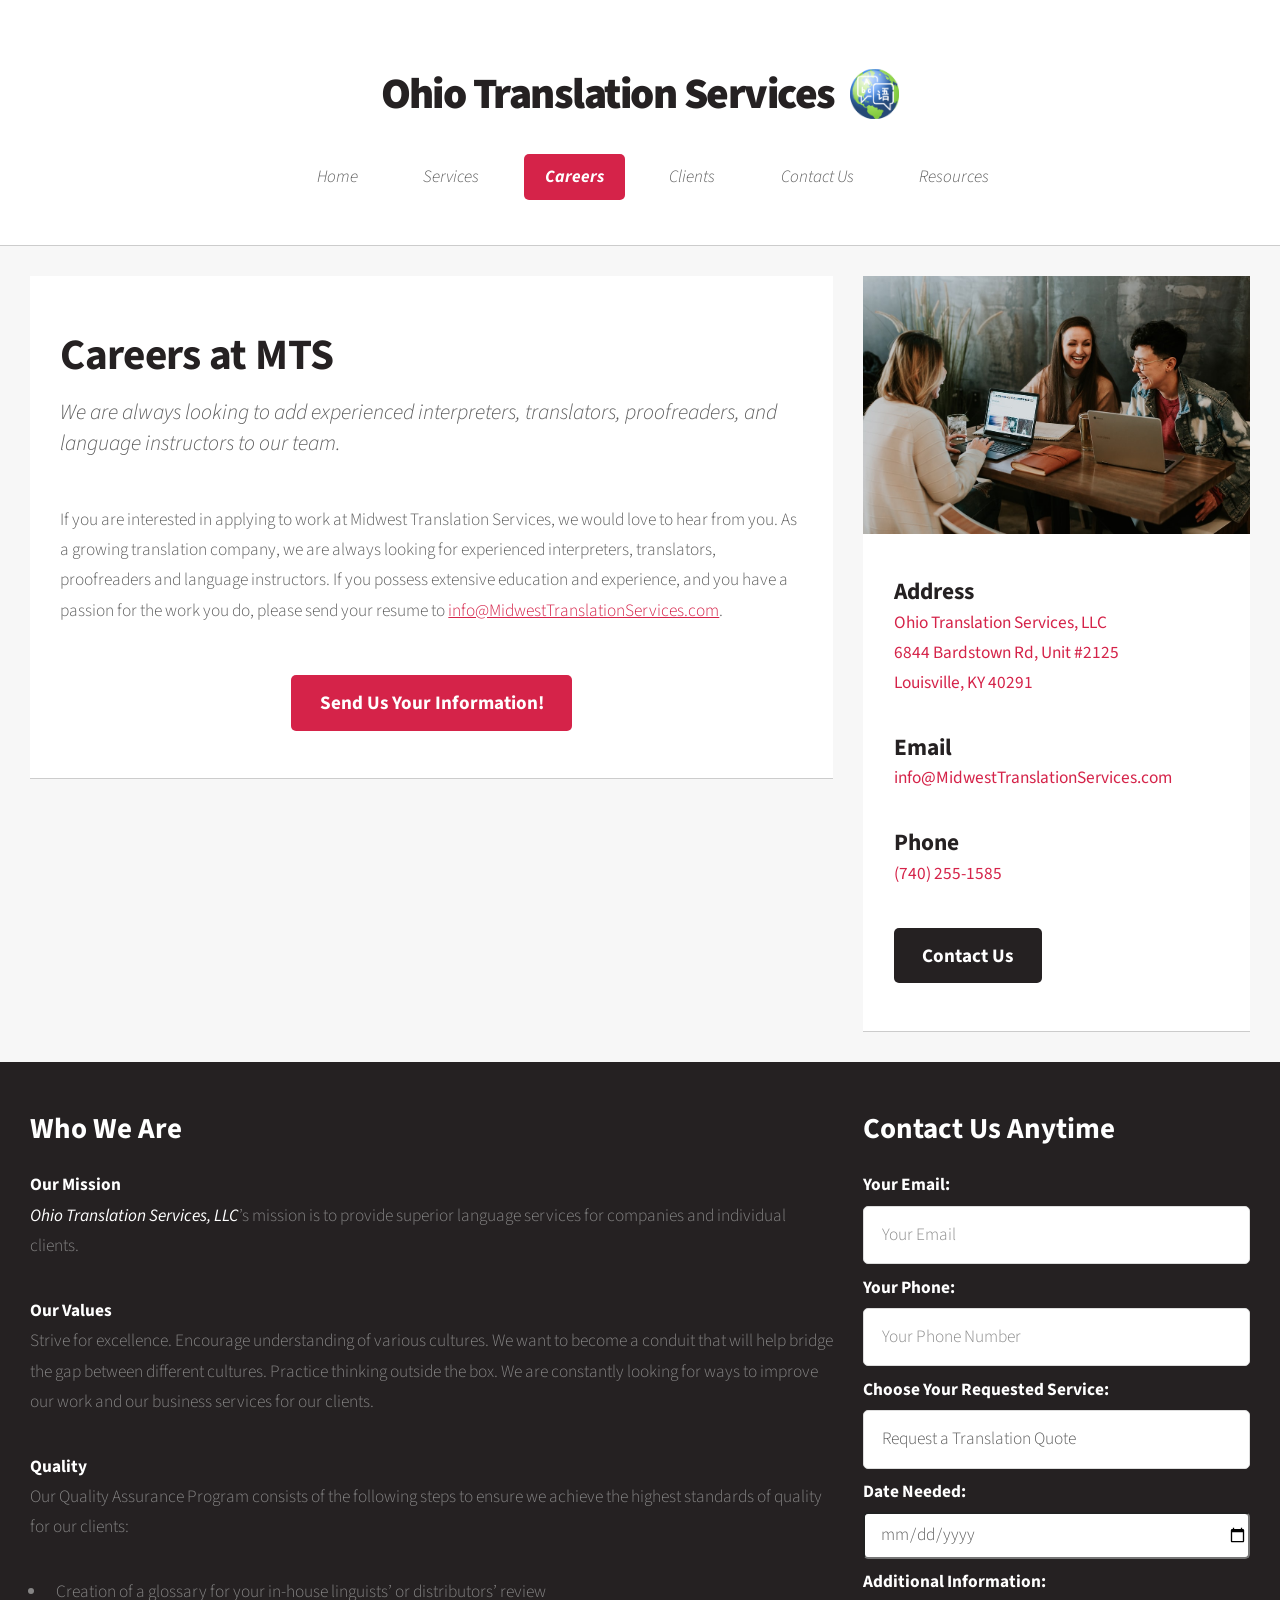
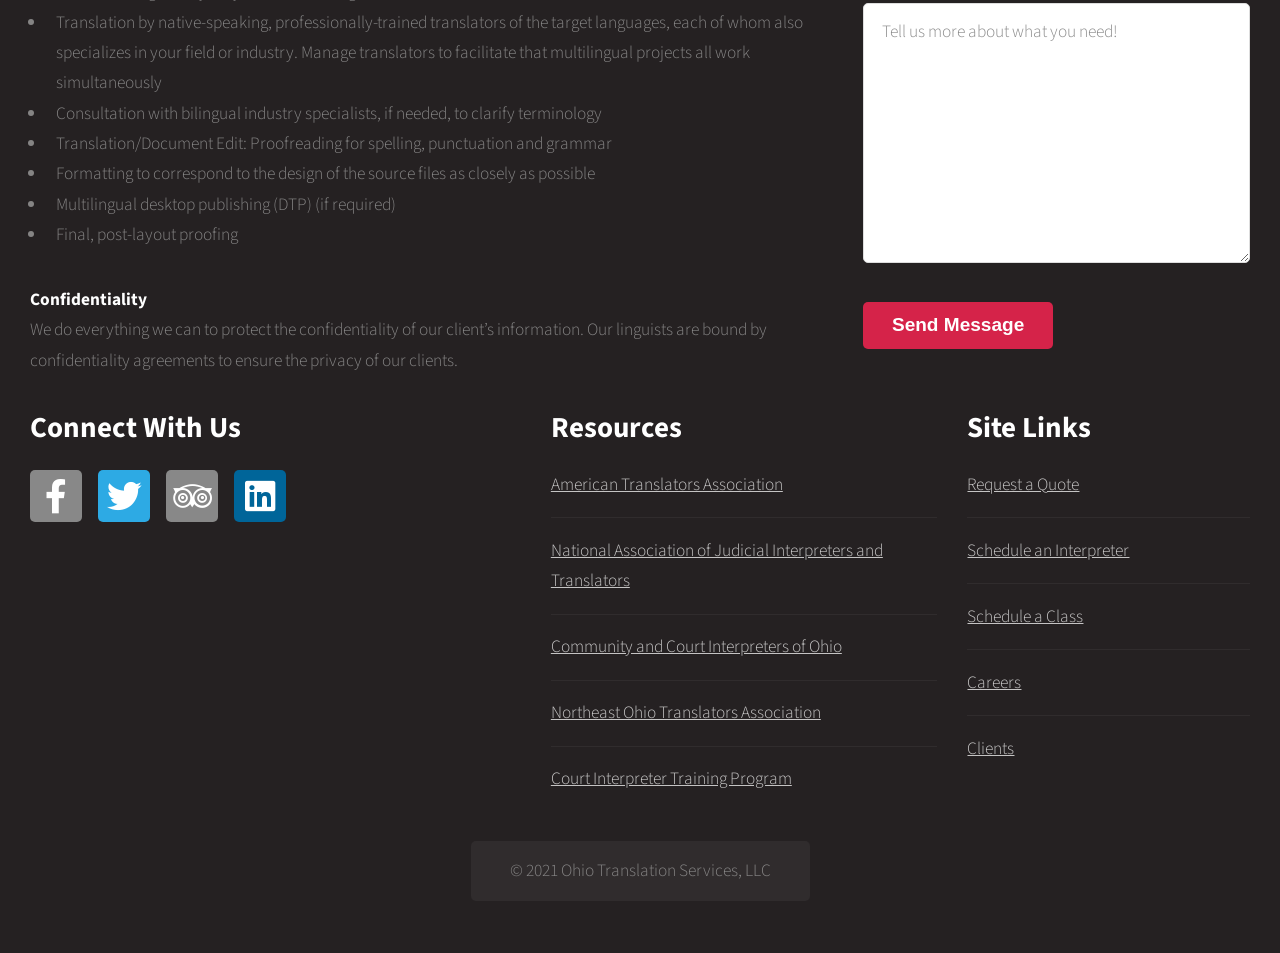
==== routes/careers.html @ 10b96a02 "replaced with MTS template" ====
<!DOCTYPE html>
<html>
  <head>
    <title>Ohio Translation Services</title>
    <meta charset="utf-8" />
    <meta
      name="viewport"
      content="width=device-width, initial-scale=1, user-scalable=no"
    />
    <meta name="title" content="Ohio Translation Services" />
    <meta
      name="description"
      content="The best interpreting and translation services in the Midwest. We provide interpreting services in many world languages. We are committed to ensuring accurate and professional services."
    />
    <meta
      name="keywords"
      content="Court certified interpreters Louisville KY, court certified interpreters Indianapolis, certified translation Louisville KY, notarized document translation KY, Ohio Translation Services, best translation near me, best interpreter near me, request translator ohio, request interpreter kentucky, request translator kentucky, request interpreter ohio, request translator illinois, request interpreter illinois, indiana order translation services, order interpreter indiana, best interpreter, best translation, best translation services in the midwest, midwest translation, kentucky translation, tennessee translation, ohio translation"
    />
    <meta name="robots" content="index, follow" />
    <meta http-equiv="Content-Type" content="text/html; charset=utf-8" />
    <meta name="language" content="English" />
    <link rel="stylesheet" href="../assets/css/main.css" />
    <link rel="icon" type="image/png" href="../images/favicon-32x32.png" />
    <link
      rel="shortcut icon"
      type="image/png"
      href="../images/GlobeLarge.png"
    />
  </head>
  <body class="homepage is-preload">
    <div id="page-wrapper">
      <!-- Header -->
      <section id="header">
        <!-- Logo -->
        <div
          id="desktopOnlyHeader"
          style="display: flex; justify-content: center; align-items: center"
        >
          <h1><a href="../index.html">Ohio Translation Services</a></h1>
          <img
            src="../images/LogoGlobe.svg"
            style="height: 50px; margin-left: 15px"
          />
        </div>
        <div
          id="mobileOnlyHeader"
          style="display: flex; justify-content: center; align-items: center"
        >
          <h2><a href="../index.html">Ohio Translation Services</a></h2>
          <img
            src="../images/LogoGlobe.svg"
            style="height: 30px; margin-left: 10px"
          />
        </div>

        <!-- Nav -->
        <nav id="nav">
          <ul>
            <li><a href="../index.html">Home</a></li>
            <li>
              <a href="./translation.html">Services</a>
              <ul>
                <li>
                  <a href="./translation.html">Translators</a>
                  <ul>
                    <li><a href="./translation.html">Request a quote</a></li>
                  </ul>
                </li>
                <li>
                  <a href="./interpreter.html">Interpreters</a>
                  <ul>
                    <li>
                      <a href="./interpreter.html">Schedule an interpreter</a>
                    </li>
                  </ul>
                </li>
                <li>
                  <a href="./classes.html">Training</a>
                  <ul>
                    <li><a href="./classes.html">Schedule a class</a></li>
                  </ul>
                </li>
              </ul>
            </li>
            <li class="current"><a href="./careers.html">Careers</a></li>
            <li><a href="./clients.html">Clients</a></li>
            <li><a href="./contact.html">Contact Us</a></li>
            <li><a href="./resources.html">Resources</a></li>
          </ul>
        </nav>
      </section>

      <!-- Main -->
      <section id="main">
        <div class="container">
          <div class="row">
            <div class="col-8 col-12-medium">
              <!-- Content -->
              <article class="box post">
                <header>
                  <h2>Careers at MTS</h2>
                  <p>
                    We are always looking to add experienced interpreters,
                    translators, proofreaders, and language instructors to our
                    team.
                  </p>
                </header>
                <p>
                  If you are interested in applying to work at Midwest
                  Translation Services, we would love to hear from you. As a
                  growing translation company, we are always looking for
                  experienced interpreters, translators, proofreaders and
                  language instructors. If you possess extensive education and
                  experience, and you have a passion for the work you do, please
                  send your resume to
                  <a
                    style="word-wrap: break-word"
                    href="mailto:info@midwesttranslationservices.com"
                    >info@MidwestTranslationServices.com</a
                  >.
                </p>
                <div
                  id="orderButton"
                  style="
                    display: flex;
                    flex-direction: row;
                    justify-content: center;
                    align-items: center;
                  "
                >
                  <a
                    href="mailto:info@midwesttranslationservices.com"
                    class="button"
                    ><span>Send Us Your Information!</span></a
                  >
                </div>
              </article>
            </div>
            <div class="col-4 col-12-medium">
              <!-- Sidebar -->
              <section class="box" id="sideImageContact">
                <div class="image featured">
                  <img
                    src="../images/happyWork.png"
                    alt="Guaranteed Satisfaction"
                  />
                </div>
                <h3>Address</h3>
                <p id="darkerContactSidebar">
                  <strong>
                    <a href="https://goo.gl/maps/FKQurYZvGGLgiFtUA">
                      Ohio Translation Services, LLC<br />
                      6844 Bardstown Rd, Unit #2125<br />
                      Louisville, KY 40291</a
                    ></strong
                  >
                </p>
                <h3>Email</h3>
                <p id="darkerContactSidebar" style="word-wrap: break-word">
                  <strong>
                    <a href="mailto:info@midwesttranslationservices.com"
                      >info@MidwestTranslationServices.com</a
                    ></strong
                  >
                </p>
                <h3>Phone</h3>
                <p id="darkerContactSidebar">
                  <strong><a href="tel:7402551585">(740) 255-1585</a></strong>
                </p>
                <footer>
                  <a href="./contact.html" class="button alt">Contact Us</a>
                </footer>
              </section>
            </div>
          </div>
        </div>
      </section>

      <!-- Footer -->
      <section id="footer">
        <div class="container">
          <div class="row">
            <div class="col-8 col-12-medium">
              <section>
                <header>
                  <h2 style="font-size: 29px">Who We Are</h2>
                </header>
                <h4>Our Mission</h4>
                <p>
                  <strong><em>Ohio Translation Services, LLC</em></strong
                  >’s mission is to provide superior language services for
                  companies and individual clients.
                </p>

                <h4>Our Values</h4>
                <p>
                  Strive for excellence. Encourage understanding of various
                  cultures. We want to become a conduit that will help bridge
                  the gap between different cultures. Practice thinking outside
                  the box. We are constantly looking for ways to improve our
                  work and our business services for our clients.
                </p>
                <h4>Quality</h4>

                <p>
                  Our Quality Assurance Program consists of the following steps
                  to ensure we achieve the highest standards of quality for our
                  clients:
                </p>

                <ul>
                  <li>
                    Creation of a glossary for your in-house linguists’ or
                    distributors’ review
                  </li>
                  <li>
                    Translation by native-speaking, professionally-trained
                    translators of the target languages, each of whom also
                    specializes in your field or industry. Manage translators to
                    facilitate that multilingual projects all work
                    simultaneously
                  </li>
                  <li>
                    Consultation with bilingual industry specialists, if needed,
                    to clarify terminology
                  </li>
                  <li>
                    Translation/Document Edit: Proofreading for spelling,
                    punctuation and grammar
                  </li>
                  <li>
                    Formatting to correspond to the design of the source files
                    as closely as possible
                  </li>
                  <li>Multilingual desktop publishing (DTP) (if required)</li>
                  <li>Final, post-layout proofing</li>
                </ul>
                <h4>Confidentiality</h4>
                <p>
                  We do everything we can to protect the confidentiality of our
                  client’s information. Our linguists are bound by
                  confidentiality agreements to ensure the privacy of our
                  clients.
                </p>
              </section>
            </div>
            <div class="col-4 col-12-medium">
              <section>
                <header>
                  <h2 style="font-size: 29px">Contact Us Anytime</h2>
                </header>
                <form action="https://formspree.io/f/xleanznl" method="POST">
                  <label>
                    <h4>Your Email:</h4>
                    <input
                      style="margin-top: 5px"
                      type="email"
                      name="_replyto"
                      placeholder="Your Email"
                      required
                    />
                  </label>
                  <label>
                    <h4>Your Phone:</h4>
                    <input
                      style="margin-top: 5px"
                      type="text"
                      name="_contactPhone"
                      placeholder="Your Phone Number"
                      required
                    />
                  </label>
                  <label>
                    <h4>Choose Your Requested Service:</h4>
                    <select
                      style="margin-top: 5px"
                      id="vehicle"
                      name="_serviceRequested"
                      required
                    >
                      <option value="Translation" name="_RequestTranslation">
                        Request a Translation Quote
                      </option>
                      <option value="Interpreter" name="_ScheduleInterpreter">
                        Schedule an Interpreter
                      </option>
                      <option value="Class" name="_ScheduleClass">
                        Schedule a Class
                      </option>
                      <option value="Other" name="_OtherUnknownServiceNeeded">
                        Other
                      </option>
                    </select>
                  </label>
                  <label>
                    <h4>Date Needed:</h4>
                    <input
                      style="
                        border-radius: 5px;
                        width: 100%;
                        padding: 5px 0px 5px 15px;
                        margin-top: 5px;
                        min-height: 2.5rem;
                      "
                      name="_DateNeeded"
                      type="date"
                    />
                  </label>
                  <label>
                    <h4>Additional Information:</h4>
                    <textarea
                      style="margin-top: 5px"
                      name="_UserMessage"
                      placeholder="Tell us more about what you need!"
                      required
                    ></textarea>
                  </label>
                  <footer>
                    <ul class="actions">
                      <li>
                        <button type="submit" class="button">
                          Send Message
                        </button>
                      </li>
                    </ul>
                  </footer>
                </form>
              </section>
            </div>
            <div class="col-5 col-12-medium">
              <section>
                <header>
                  <h2 style="font-size: 29px">Connect With Us</h2>
                </header>
                <ul class="social">
                  <li>
                    <a
                      class="icon brands fa-facebook-f"
                      href="https://facebook.com/OhioTranslationServices"
                      ><span class="label">Facebook</span></a
                    >
                  </li>
                  <li>
                    <a
                      class="icon brands fa-twitter"
                      href="https://twitter.com/OhioTranslators"
                      ><span class="label">Twitter</span></a
                    >
                  </li>
                  <li>
                    <a
                      class="icon brands fa-tripadvisor"
                      href="https://goo.gl/maps/FKQurYZvGGLgiFtUA"
                      ><span class="label">Google Maps</span></a
                    >
                  </li>
                  <li>
                    <a
                      class="icon brands fa-linkedin"
                      href="https://www.linkedin.com/company/midwest-translation-services/"
                      ><span class="label">Linked In</span></a
                    >
                  </li>
                </ul>
              </section>
            </div>
            <div class="col-4 col-6-medium col-12-small">
              <section>
                <header>
                  <h2 style="font-size: 29px">Resources</h2>
                </header>
                <ul class="divided">
                  <li>
                    <a href="https://www.atanet.org/"
                      >American Translators Association</a
                    >
                  </li>
                  <li>
                    <a href="https://www.najit.org/"
                      >National Association of Judicial Interpreters and
                      Translators</a
                    >
                  </li>
                  <li>
                    <a href="https://www.ccio.org/"
                      >Community and Court Interpreters of Ohio</a
                    >
                  </li>
                  <li>
                    <a href="https://www.notatranslators.org/"
                      >Northeast Ohio Translators Association</a
                    >
                  </li>
                  <li>
                    <a
                      href="https://www.supremecourt.ohio.gov/JCS/interpreterSvcs/"
                      >Court Interpreter Training Program</a
                    >
                  </li>
                </ul>
              </section>
            </div>
            <div class="col-3 col-6-medium col-12-small">
              <section>
                <header>
                  <h2 style="font-size: 29px">Site Links</h2>
                </header>
                <ul class="divided">
                  <li>
                    <a href="./translation.html">Request a Quote</a>
                  </li>
                  <li>
                    <a href="./interpreter.html">Schedule an Interpreter</a>
                  </li>
                  <li>
                    <a href="./classes.html">Schedule a Class</a>
                  </li>
                  <li>
                    <a href="./careers.html">Careers</a>
                  </li>
                  <li>
                    <a href="./clients.html">Clients</a>
                  </li>
                </ul>
              </section>
            </div>

            <div class="col-12">
              <!-- Copyright -->
              <div id="copyright">
                <ul class="links">
                  <li>&copy; 2021 Ohio Translation Services, LLC</li>
                </ul>
              </div>
            </div>
          </div>
        </div>
      </section>
    </div>

    <!-- Scripts -->
    <script src="../assets/js/jquery.min.js"></script>
    <script src="../assets/js/jquery.dropotron.min.js"></script>
    <script src="../assets/js/browser.min.js"></script>
    <script src="../assets/js/breakpoints.min.js"></script>
    <script src="../assets/js/util.js"></script>
    <script src="../assets/js/main.js"></script>
  </body>
</html>
---- assets/css/main.css ----
@import url("fontawesome-all.min.css");
@import url("https://fonts.googleapis.com/css?family=Source+Sans+Pro:300,400,700,900,300italic");

html,
body,
div,
span,
applet,
object,
iframe,
h1,
h2,
h3,
h4,
h5,
h6,
p,
blockquote,
pre,
a,
abbr,
acronym,
address,
big,
cite,
code,
del,
dfn,
em,
img,
ins,
kbd,
q,
s,
samp,
small,
strike,
strong,
sub,
sup,
tt,
var,
b,
u,
i,
center,
dl,
dt,
dd,
ol,
ul,
li,
fieldset,
form,
label,
legend,
table,
caption,
tbody,
tfoot,
thead,
tr,
th,
td,
article,
aside,
canvas,
details,
embed,
figure,
figcaption,
footer,
header,
hgroup,
menu,
nav,
output,
ruby,
section,
summary,
time,
mark,
audio,
video {
  margin: 0;
  padding: 0;
  border: 0;
  font-size: 100%;
  font: inherit;
  vertical-align: baseline;
}

article,
aside,
details,
figcaption,
figure,
footer,
header,
hgroup,
menu,
nav,
section {
  display: block;
}

body {
  line-height: 1;
}

ol,
ul {
  list-style: none;
}

blockquote,
q {
  quotes: none;
}

blockquote:before,
blockquote:after,
q:before,
q:after {
  content: "";
  content: none;
}

table {
  border-collapse: collapse;
  border-spacing: 0;
}

body {
  -webkit-text-size-adjust: none;
}

mark {
  background-color: transparent;
  color: inherit;
}

input::-moz-focus-inner {
  border: 0;
  padding: 0;
}

input,
select,
textarea {
  -moz-appearance: none;
  -webkit-appearance: none;
  -ms-appearance: none;
  appearance: none;
}

/* Basic */

html {
  box-sizing: border-box;
}

*,
*:before,
*:after {
  box-sizing: inherit;
}

body {
  background: #252122;
  background-image: url("images/bg02.png");
}

body.is-preload *,
body.is-preload *:before,
body.is-preload *:after {
  -moz-animation: none !important;
  -webkit-animation: none !important;
  -ms-animation: none !important;
  animation: none !important;
  -moz-transition: none !important;
  -webkit-transition: none !important;
  -ms-transition: none !important;
  transition: none !important;
}

body,
input,
textarea,
select {
  font-family: "Source Sans Pro";
  font-weight: 300;
  color: #5d5d5d;
  font-size: 14pt;
  line-height: 1.75em;
}

strong,
b {
  color: #252122;
  font-weight: 400;
}

i,
em {
  font-style: italic;
}

sub {
  position: relative;
  top: 0.5em;
  font-size: 0.8em;
}

sup {
  position: relative;
  top: -0.5em;
  font-size: 0.8em;
}

blockquote {
  border-left: solid 0.75em #dddddd;
  padding: 1em 0 1em 1.5em;
  font-style: italic;
}

h1,
h2,
h3,
h4,
h5,
h6 {
  color: #252122;
  font-weight: 700;
}

h1 a,
h2 a,
h3 a,
h4 a,
h5 a,
h6 a {
  color: inherit;
  text-decoration: none;
}

h2 {
  font-size: 1.5em;
}

h3 {
  font-size: 1.35em;
}

a {
  color: #d52349;
  text-decoration: underline;
}

a:hover {
  text-decoration: none;
}

br.clear {
  clear: both;
}

hr {
  border: 0;
  border-top: solid 1px #dddddd;
  height: 1px;
  margin: 2em 0 2em 0;
}

p,
ul,
ol,
dl,
table {
  margin-bottom: 2em;
}

/* Container */

.container {
  margin: 0 auto;
  max-width: 100%;
  width: 70em;
}

@media screen and (max-width: 1680px) {
  .container {
    width: 70em;
  }
}

@media screen and (max-width: 1280px) {
  .container {
    width: calc(100% - 60px);
  }
}

@media screen and (max-width: 980px) {
  .container {
    width: calc(100% - 80px);
  }
}

@media screen and (max-width: 736px) {
  .container {
    width: calc(100% - 40px);
  }
}

/* Row */

.row {
  display: flex;
  flex-wrap: wrap;
  box-sizing: border-box;
  align-items: stretch;
}

.row > * {
  box-sizing: border-box;
}

.row.gtr-uniform > * > :last-child {
  margin-bottom: 0;
}

.row.aln-left {
  justify-content: flex-start;
}

.row.aln-center {
  justify-content: center;
}

.row.aln-right {
  justify-content: flex-end;
}

.row.aln-top {
  align-items: flex-start;
}

.row.aln-middle {
  align-items: center;
}

.row.aln-bottom {
  align-items: flex-end;
}

.row > .imp {
  order: -1;
}

.row > .col-1 {
  width: 8.33333%;
}

.row > .off-1 {
  margin-left: 8.33333%;
}

.row > .col-2 {
  width: 16.66667%;
}

.row > .off-2 {
  margin-left: 16.66667%;
}

.row > .col-3 {
  width: 25%;
}

.row > .off-3 {
  margin-left: 25%;
}

.row > .col-4 {
  width: 33.33333%;
}

.row > .off-4 {
  margin-left: 33.33333%;
}

.row > .col-5 {
  width: 41.66667%;
}

.row > .off-5 {
  margin-left: 41.66667%;
}

.row > .col-6 {
  width: 50%;
}

.row > .off-6 {
  margin-left: 50%;
}

.row > .col-7 {
  width: 58.33333%;
}

.row > .off-7 {
  margin-left: 58.33333%;
}

.row > .col-8 {
  width: 66.66667%;
}

.row > .off-8 {
  margin-left: 66.66667%;
}

.row > .col-9 {
  width: 75%;
}

.row > .off-9 {
  margin-left: 75%;
}

.row > .col-10 {
  width: 83.33333%;
}

.row > .off-10 {
  margin-left: 83.33333%;
}

.row > .col-11 {
  width: 91.66667%;
}

.row > .off-11 {
  margin-left: 91.66667%;
}

.row > .col-12 {
  width: 100%;
}

.row > .off-12 {
  margin-left: 100%;
}

.row.gtr-0 {
  margin-top: 0px;
  margin-left: 0px;
}

.row.gtr-0 > * {
  padding: 0px 0 0 0px;
}

.row.gtr-0.gtr-uniform {
  margin-top: 0px;
}

.row.gtr-0.gtr-uniform > * {
  padding-top: 0px;
}

.row.gtr-25 {
  margin-top: -12.5px;
  margin-left: -12.5px;
}

.row.gtr-25 > * {
  padding: 12.5px 0 0 12.5px;
}

.row.gtr-25.gtr-uniform {
  margin-top: -12.5px;
}

.row.gtr-25.gtr-uniform > * {
  padding-top: 12.5px;
}

.row.gtr-50 {
  margin-top: -25px;
  margin-left: -25px;
}

.row.gtr-50 > * {
  padding: 25px 0 0 25px;
}

.row.gtr-50.gtr-uniform {
  margin-top: -25px;
}

.row.gtr-50.gtr-uniform > * {
  padding-top: 25px;
}

.row {
  margin-top: -50px;
  margin-left: -50px;
}

.row > * {
  padding: 50px 0 0 50px;
}

.row.gtr-uniform {
  margin-top: -50px;
}

.row.gtr-uniform > * {
  padding-top: 50px;
}

.row.gtr-150 {
  margin-top: -75px;
  margin-left: -75px;
}

.row.gtr-150 > * {
  padding: 75px 0 0 75px;
}

.row.gtr-150.gtr-uniform {
  margin-top: -75px;
}

.row.gtr-150.gtr-uniform > * {
  padding-top: 75px;
}

.row.gtr-200 {
  margin-top: -100px;
  margin-left: -100px;
}

.row.gtr-200 > * {
  padding: 100px 0 0 100px;
}

.row.gtr-200.gtr-uniform {
  margin-top: -100px;
}

.row.gtr-200.gtr-uniform > * {
  padding-top: 100px;
}

@media screen and (max-width: 1680px) {
  .row {
    display: flex;
    flex-wrap: wrap;
    box-sizing: border-box;
    align-items: stretch;
  }

  .row > * {
    box-sizing: border-box;
  }

  .row.gtr-uniform > * > :last-child {
    margin-bottom: 0;
  }

  .row.aln-left {
    justify-content: flex-start;
  }

  .row.aln-center {
    justify-content: center;
  }

  .row.aln-right {
    justify-content: flex-end;
  }

  .row.aln-top {
    align-items: flex-start;
  }

  .row.aln-middle {
    align-items: center;
  }

  .row.aln-bottom {
    align-items: flex-end;
  }

  .row > .imp-xlarge {
    order: -1;
  }

  .row > .col-1-xlarge {
    width: 8.33333%;
  }

  .row > .off-1-xlarge {
    margin-left: 8.33333%;
  }

  .row > .col-2-xlarge {
    width: 16.66667%;
  }

  .row > .off-2-xlarge {
    margin-left: 16.66667%;
  }

  .row > .col-3-xlarge {
    width: 25%;
  }

  .row > .off-3-xlarge {
    margin-left: 25%;
  }

  .row > .col-4-xlarge {
    width: 33.33333%;
  }

  .row > .off-4-xlarge {
    margin-left: 33.33333%;
  }

  .row > .col-5-xlarge {
    width: 41.66667%;
  }

  .row > .off-5-xlarge {
    margin-left: 41.66667%;
  }

  .row > .col-6-xlarge {
    width: 50%;
  }

  .row > .off-6-xlarge {
    margin-left: 50%;
  }

  .row > .col-7-xlarge {
    width: 58.33333%;
  }

  .row > .off-7-xlarge {
    margin-left: 58.33333%;
  }

  .row > .col-8-xlarge {
    width: 66.66667%;
  }

  .row > .off-8-xlarge {
    margin-left: 66.66667%;
  }

  .row > .col-9-xlarge {
    width: 75%;
  }

  .row > .off-9-xlarge {
    margin-left: 75%;
  }

  .row > .col-10-xlarge {
    width: 83.33333%;
  }

  .row > .off-10-xlarge {
    margin-left: 83.33333%;
  }

  .row > .col-11-xlarge {
    width: 91.66667%;
  }

  .row > .off-11-xlarge {
    margin-left: 91.66667%;
  }

  .row > .col-12-xlarge {
    width: 100%;
  }

  .row > .off-12-xlarge {
    margin-left: 100%;
  }

  .row.gtr-0 {
    margin-top: 0px;
    margin-left: 0px;
  }

  .row.gtr-0 > * {
    padding: 0px 0 0 0px;
  }

  .row.gtr-0.gtr-uniform {
    margin-top: 0px;
  }

  .row.gtr-0.gtr-uniform > * {
    padding-top: 0px;
  }

  .row.gtr-25 {
    margin-top: -12.5px;
    margin-left: -12.5px;
  }

  .row.gtr-25 > * {
    padding: 12.5px 0 0 12.5px;
  }

  .row.gtr-25.gtr-uniform {
    margin-top: -12.5px;
  }

  .row.gtr-25.gtr-uniform > * {
    padding-top: 12.5px;
  }

  .row.gtr-50 {
    margin-top: -25px;
    margin-left: -25px;
  }

  .row.gtr-50 > * {
    padding: 25px 0 0 25px;
  }

  .row.gtr-50.gtr-uniform {
    margin-top: -25px;
  }

  .row.gtr-50.gtr-uniform > * {
    padding-top: 25px;
  }

  .row {
    margin-top: -50px;
    margin-left: -50px;
  }

  .row > * {
    padding: 50px 0 0 50px;
  }

  .row.gtr-uniform {
    margin-top: -50px;
  }

  .row.gtr-uniform > * {
    padding-top: 50px;
  }

  .row.gtr-150 {
    margin-top: -75px;
    margin-left: -75px;
  }

  .row.gtr-150 > * {
    padding: 75px 0 0 75px;
  }

  .row.gtr-150.gtr-uniform {
    margin-top: -75px;
  }

  .row.gtr-150.gtr-uniform > * {
    padding-top: 75px;
  }

  .row.gtr-200 {
    margin-top: -100px;
    margin-left: -100px;
  }

  .row.gtr-200 > * {
    padding: 100px 0 0 100px;
  }

  .row.gtr-200.gtr-uniform {
    margin-top: -100px;
  }

  .row.gtr-200.gtr-uniform > * {
    padding-top: 100px;
  }
}

@media screen and (max-width: 1280px) {
  .row {
    display: flex;
    flex-wrap: wrap;
    box-sizing: border-box;
    align-items: stretch;
  }

  .row > * {
    box-sizing: border-box;
  }

  .row.gtr-uniform > * > :last-child {
    margin-bottom: 0;
  }

  .row.aln-left {
    justify-content: flex-start;
  }

  .row.aln-center {
    justify-content: center;
  }

  .row.aln-right {
    justify-content: flex-end;
  }

  .row.aln-top {
    align-items: flex-start;
  }

  .row.aln-middle {
    align-items: center;
  }

  .row.aln-bottom {
    align-items: flex-end;
  }

  .row > .imp-large {
    order: -1;
  }

  .row > .col-1-large {
    width: 8.33333%;
  }

  .row > .off-1-large {
    margin-left: 8.33333%;
  }

  .row > .col-2-large {
    width: 16.66667%;
  }

  .row > .off-2-large {
    margin-left: 16.66667%;
  }

  .row > .col-3-large {
    width: 25%;
  }

  .row > .off-3-large {
    margin-left: 25%;
  }

  .row > .col-4-large {
    width: 33.33333%;
  }

  .row > .off-4-large {
    margin-left: 33.33333%;
  }

  .row > .col-5-large {
    width: 41.66667%;
  }

  .row > .off-5-large {
    margin-left: 41.66667%;
  }

  .row > .col-6-large {
    width: 50%;
  }

  .row > .off-6-large {
    margin-left: 50%;
  }

  .row > .col-7-large {
    width: 58.33333%;
  }

  .row > .off-7-large {
    margin-left: 58.33333%;
  }

  .row > .col-8-large {
    width: 66.66667%;
  }

  .row > .off-8-large {
    margin-left: 66.66667%;
  }

  .row > .col-9-large {
    width: 75%;
  }

  .row > .off-9-large {
    margin-left: 75%;
  }

  .row > .col-10-large {
    width: 83.33333%;
  }

  .row > .off-10-large {
    margin-left: 83.33333%;
  }

  .row > .col-11-large {
    width: 91.66667%;
  }

  .row > .off-11-large {
    margin-left: 91.66667%;
  }

  .row > .col-12-large {
    width: 100%;
  }

  .row > .off-12-large {
    margin-left: 100%;
  }

  .row.gtr-0 {
    margin-top: 0px;
    margin-left: 0px;
  }

  .row.gtr-0 > * {
    padding: 0px 0 0 0px;
  }

  .row.gtr-0.gtr-uniform {
    margin-top: 0px;
  }

  .row.gtr-0.gtr-uniform > * {
    padding-top: 0px;
  }

  .row.gtr-25 {
    margin-top: -7.5px;
    margin-left: -7.5px;
  }

  .row.gtr-25 > * {
    padding: 7.5px 0 0 7.5px;
  }

  .row.gtr-25.gtr-uniform {
    margin-top: -7.5px;
  }

  .row.gtr-25.gtr-uniform > * {
    padding-top: 7.5px;
  }

  .row.gtr-50 {
    margin-top: -15px;
    margin-left: -15px;
  }

  .row.gtr-50 > * {
    padding: 15px 0 0 15px;
  }

  .row.gtr-50.gtr-uniform {
    margin-top: -15px;
  }

  .row.gtr-50.gtr-uniform > * {
    padding-top: 15px;
  }

  .row {
    margin-top: -30px;
    margin-left: -30px;
  }

  .row > * {
    padding: 30px 0 0 30px;
  }

  .row.gtr-uniform {
    margin-top: -30px;
  }

  .row.gtr-uniform > * {
    padding-top: 30px;
  }

  .row.gtr-150 {
    margin-top: -45px;
    margin-left: -45px;
  }

  .row.gtr-150 > * {
    padding: 45px 0 0 45px;
  }

  .row.gtr-150.gtr-uniform {
    margin-top: -45px;
  }

  .row.gtr-150.gtr-uniform > * {
    padding-top: 45px;
  }

  .row.gtr-200 {
    margin-top: -60px;
    margin-left: -60px;
  }

  .row.gtr-200 > * {
    padding: 60px 0 0 60px;
  }

  .row.gtr-200.gtr-uniform {
    margin-top: -60px;
  }

  .row.gtr-200.gtr-uniform > * {
    padding-top: 60px;
  }
}

@media screen and (max-width: 980px) {
  .row {
    display: flex;
    flex-wrap: wrap;
    box-sizing: border-box;
    align-items: stretch;
  }

  .row > * {
    box-sizing: border-box;
  }

  .row.gtr-uniform > * > :last-child {
    margin-bottom: 0;
  }

  .row.aln-left {
    justify-content: flex-start;
  }

  .row.aln-center {
    justify-content: center;
  }

  .row.aln-right {
    justify-content: flex-end;
  }

  .row.aln-top {
    align-items: flex-start;
  }

  .row.aln-middle {
    align-items: center;
  }

  .row.aln-bottom {
    align-items: flex-end;
  }

  .row > .imp-medium {
    order: -1;
  }

  .row > .col-1-medium {
    width: 8.33333%;
  }

  .row > .off-1-medium {
    margin-left: 8.33333%;
  }

  .row > .col-2-medium {
    width: 16.66667%;
  }

  .row > .off-2-medium {
    margin-left: 16.66667%;
  }

  .row > .col-3-medium {
    width: 25%;
  }

  .row > .off-3-medium {
    margin-left: 25%;
  }

  .row > .col-4-medium {
    width: 33.33333%;
  }

  .row > .off-4-medium {
    margin-left: 33.33333%;
  }

  .row > .col-5-medium {
    width: 41.66667%;
  }

  .row > .off-5-medium {
    margin-left: 41.66667%;
  }

  .row > .col-6-medium {
    width: 50%;
  }

  .row > .off-6-medium {
    margin-left: 50%;
  }

  .row > .col-7-medium {
    width: 58.33333%;
  }

  .row > .off-7-medium {
    margin-left: 58.33333%;
  }

  .row > .col-8-medium {
    width: 66.66667%;
  }

  .row > .off-8-medium {
    margin-left: 66.66667%;
  }

  .row > .col-9-medium {
    width: 75%;
  }

  .row > .off-9-medium {
    margin-left: 75%;
  }

  .row > .col-10-medium {
    width: 83.33333%;
  }

  .row > .off-10-medium {
    margin-left: 83.33333%;
  }

  .row > .col-11-medium {
    width: 91.66667%;
  }

  .row > .off-11-medium {
    margin-left: 91.66667%;
  }

  .row > .col-12-medium {
    width: 100%;
  }

  .row > .off-12-medium {
    margin-left: 100%;
  }

  .row.gtr-0 {
    margin-top: 0px;
    margin-left: 0px;
  }

  .row.gtr-0 > * {
    padding: 0px 0 0 0px;
  }

  .row.gtr-0.gtr-uniform {
    margin-top: 0px;
  }

  .row.gtr-0.gtr-uniform > * {
    padding-top: 0px;
  }

  .row.gtr-25 {
    margin-top: -10px;
    margin-left: -10px;
  }

  .row.gtr-25 > * {
    padding: 10px 0 0 10px;
  }

  .row.gtr-25.gtr-uniform {
    margin-top: -10px;
  }

  .row.gtr-25.gtr-uniform > * {
    padding-top: 10px;
  }

  .row.gtr-50 {
    margin-top: -20px;
    margin-left: -20px;
  }

  .row.gtr-50 > * {
    padding: 20px 0 0 20px;
  }

  .row.gtr-50.gtr-uniform {
    margin-top: -20px;
  }

  .row.gtr-50.gtr-uniform > * {
    padding-top: 20px;
  }

  .row {
    margin-top: -40px;
    margin-left: -40px;
  }

  .row > * {
    padding: 40px 0 0 40px;
  }

  .row.gtr-uniform {
    margin-top: -40px;
  }

  .row.gtr-uniform > * {
    padding-top: 40px;
  }

  .row.gtr-150 {
    margin-top: -60px;
    margin-left: -60px;
  }

  .row.gtr-150 > * {
    padding: 60px 0 0 60px;
  }

  .row.gtr-150.gtr-uniform {
    margin-top: -60px;
  }

  .row.gtr-150.gtr-uniform > * {
    padding-top: 60px;
  }

  .row.gtr-200 {
    margin-top: -80px;
    margin-left: -80px;
  }

  .row.gtr-200 > * {
    padding: 80px 0 0 80px;
  }

  .row.gtr-200.gtr-uniform {
    margin-top: -80px;
  }

  .row.gtr-200.gtr-uniform > * {
    padding-top: 80px;
  }
}

@media screen and (max-width: 736px) {
  .row {
    display: flex;
    flex-wrap: wrap;
    box-sizing: border-box;
    align-items: stretch;
  }

  .row > * {
    box-sizing: border-box;
  }

  .row.gtr-uniform > * > :last-child {
    margin-bottom: 0;
  }

  .row.aln-left {
    justify-content: flex-start;
  }

  .row.aln-center {
    justify-content: center;
  }

  .row.aln-right {
    justify-content: flex-end;
  }

  .row.aln-top {
    align-items: flex-start;
  }

  .row.aln-middle {
    align-items: center;
  }

  .row.aln-bottom {
    align-items: flex-end;
  }

  .row > .imp-small {
    order: -1;
  }

  .row > .col-1-small {
    width: 8.33333%;
  }

  .row > .off-1-small {
    margin-left: 8.33333%;
  }

  .row > .col-2-small {
    width: 16.66667%;
  }

  .row > .off-2-small {
    margin-left: 16.66667%;
  }

  .row > .col-3-small {
    width: 25%;
  }

  .row > .off-3-small {
    margin-left: 25%;
  }

  .row > .col-4-small {
    width: 33.33333%;
  }

  .row > .off-4-small {
    margin-left: 33.33333%;
  }

  .row > .col-5-small {
    width: 41.66667%;
  }

  .row > .off-5-small {
    margin-left: 41.66667%;
  }

  .row > .col-6-small {
    width: 50%;
  }

  .row > .off-6-small {
    margin-left: 50%;
  }

  .row > .col-7-small {
    width: 58.33333%;
  }

  .row > .off-7-small {
    margin-left: 58.33333%;
  }

  .row > .col-8-small {
    width: 66.66667%;
  }

  .row > .off-8-small {
    margin-left: 66.66667%;
  }

  .row > .col-9-small {
    width: 75%;
  }

  .row > .off-9-small {
    margin-left: 75%;
  }

  .row > .col-10-small {
    width: 83.33333%;
  }

  .row > .off-10-small {
    margin-left: 83.33333%;
  }

  .row > .col-11-small {
    width: 91.66667%;
  }

  .row > .off-11-small {
    margin-left: 91.66667%;
  }

  .row > .col-12-small {
    width: 100%;
  }

  .row > .off-12-small {
    margin-left: 100%;
  }

  .row.gtr-0 {
    margin-top: 0px;
    margin-left: 0px;
  }

  .row.gtr-0 > * {
    padding: 0px 0 0 0px;
  }

  .row.gtr-0.gtr-uniform {
    margin-top: 0px;
  }

  .row.gtr-0.gtr-uniform > * {
    padding-top: 0px;
  }

  .row.gtr-25 {
    margin-top: -5px;
    margin-left: -5px;
  }

  .row.gtr-25 > * {
    padding: 5px 0 0 5px;
  }

  .row.gtr-25.gtr-uniform {
    margin-top: -5px;
  }

  .row.gtr-25.gtr-uniform > * {
    padding-top: 5px;
  }

  .row.gtr-50 {
    margin-top: -10px;
    margin-left: -10px;
  }

  .row.gtr-50 > * {
    padding: 10px 0 0 10px;
  }

  .row.gtr-50.gtr-uniform {
    margin-top: -10px;
  }

  .row.gtr-50.gtr-uniform > * {
    padding-top: 10px;
  }

  .row {
    margin-top: -20px;
    margin-left: -20px;
  }

  .row > * {
    padding: 20px 0 0 20px;
  }

  .row.gtr-uniform {
    margin-top: -20px;
  }

  .row.gtr-uniform > * {
    padding-top: 20px;
  }

  .row.gtr-150 {
    margin-top: -30px;
    margin-left: -30px;
  }

  .row.gtr-150 > * {
    padding: 30px 0 0 30px;
  }

  .row.gtr-150.gtr-uniform {
    margin-top: -30px;
  }

  .row.gtr-150.gtr-uniform > * {
    padding-top: 30px;
  }

  .row.gtr-200 {
    margin-top: -40px;
    margin-left: -40px;
  }

  .row.gtr-200 > * {
    padding: 40px 0 0 40px;
  }

  .row.gtr-200.gtr-uniform {
    margin-top: -40px;
  }

  .row.gtr-200.gtr-uniform > * {
    padding-top: 40px;
  }
}

/* Form */

form label {
  display: block;
  color: #252122;
  font-weight: 400;
  margin: 0 0 0.5em 0;
}

form input[type="text"],
form input[type="email"],
form input[type="password"],
form select,
form textarea {
  -webkit-appearance: none;
  display: block;
  border: 0;
  padding: 0.75em 1em;
  font-size: 1em;
  border-radius: 5px;
  border: solid 1px #dddddd;
  background: #fff;
  width: 100%;
}

form input[type="text"]:focus,
form input[type="email"]:focus,
form input[type="password"]:focus,
form select:focus,
form textarea:focus {
  box-shadow: inset 0px 0px 1px 1px #43bff0;
}

form textarea {
  height: 15em;
}

form ::-webkit-input-placeholder {
  color: #8b8b8b !important;
}

form :-moz-placeholder {
  color: #8b8b8b !important;
}

form ::-moz-placeholder {
  color: #8b8b8b !important;
}

form :-ms-input-placeholder {
  color: #8b8b8b !important;
}

form ::-moz-focus-inner {
  border: 0;
}

/* Tables */

table {
  width: 100%;
}

table tr {
  border-top: solid 1px #dddddd;
}

table tr:first-child {
  border-top: 0;
}

table td {
  padding: 0.5em 1em 0.5em 1em;
}

table th {
  text-align: left;
  padding: 0.5em 1em 0.5em 1em;
  font-weight: 700;
  margin: 0 0 1em 0;
}

table thead {
  border-bottom: solid 2px #dddddd;
}

/* Section/Article */

section,
article {
  margin-bottom: 2.5em;
}

section > :last-child,
section:last-child,
article > :last-child,
article:last-child {
  margin-bottom: 0;
}

header {
  margin: 0 0 1.5em 0;
}

header > p {
  display: block;
  font-style: italic;
  margin: 0.5em 0 0 0;
  padding-bottom: 0.5em;
}

header.major {
  position: relative;
  text-align: center;
  border-top: solid 1px #ccc;
  top: 1em;
  margin: 0 0 3em 0;
}

header.major h2 {
  background: #fff;
  position: relative;
  top: -0.65em;
  display: inline;
  margin: 0;
  padding: 0 1em 0 1em;
}

footer {
  margin: 2.25em 0 0 0;
}

/* Box */

.box {
  background: #ffffff;
  border-bottom: solid 1px #ccc;
  padding: 2.75em 1.75em 2.75em 1.75em;
}

.box .image.featured {
  position: relative;
  width: auto;
  left: 1.75em;
  top: 1.75em;
  margin: -4.5em 0 4.25em -3.5em;
}

.box.post header {
  padding-top: 1em;
  margin: 0 0 2em 0;
}

.box.post h2 {
  font-size: 2.5em;
  letter-spacing: -0.015em;
}

.box.post header > p {
  margin-top: 1.25em;
  font-size: 1.25em;
}

.box footer ul.actions {
  margin-bottom: 0;
}

/* Button */

input[type="button"],
input[type="submit"],
input[type="reset"],
button,
.button {
  -webkit-appearance: none;
  display: inline-block;
  text-decoration: none;
  cursor: pointer;
  border: 0;
  border-radius: 5px;
  background: #d52349;
  color: #fff !important;
  font-weight: 700;
  outline: 0;
  font-size: 1.1em;
  padding: 0.65em 1.5em 0.65em 1.5em;
  text-align: center;
  -moz-transition: background-color 0.25s ease-in-out;
  -webkit-transition: background-color 0.25s ease-in-out;
  -ms-transition: background-color 0.25s ease-in-out;
  transition: background-color 0.25s ease-in-out;
}

.buttonTY {
  -webkit-appearance: none;
  text-decoration: none;
  cursor: pointer;
  border: 0;
  border-radius: 5px;
  background-color: #fff;
  color: rgb(36, 33, 34);
  font-weight: 700;
  line-height: 30px;
  outline: 0;
  text-align: center;
  -moz-transition: background-color 0.25s ease-in-out;
  -webkit-transition: background-color 0.25s ease-in-out;
  -ms-transition: background-color 0.25s ease-in-out;
  transition: background-color 0.25s ease-in-out;
}

.buttonTY:hover {
  background: #d3d3d3;
}

input[type="button"]:hover,
input[type="submit"]:hover,
input[type="reset"]:hover,
button:hover,
.button:hover {
  background: #e53359;
}

input[type="button"]:active,
input[type="submit"]:active,
input[type="reset"]:active,
button:active,
.button:active {
  background: #c51349;
}

input[type="button"].alt,
input[type="submit"].alt,
input[type="reset"].alt,
button.alt,
.button.alt {
  background: #252122;
}

input[type="button"].alt:hover,
input[type="submit"].alt:hover,
input[type="reset"].alt:hover,
button.alt:hover,
.button.alt:hover {
  background: #353132;
}

input[type="button"].alt:active,
input[type="submit"].alt:active,
input[type="reset"].alt:active,
button.alt:active,
.button.alt:active {
  background: #151112;
}

input[type="button"].icon:before,
input[type="submit"].icon:before,
input[type="reset"].icon:before,
button.icon:before,
.button.icon:before {
  opacity: 0.35;
  position: relative;
  top: 0.05em;
  margin-right: 0.75em;
}

input[type="button"].large,
input[type="submit"].large,
input[type="reset"].large,
button.large,
.button.large {
  font-size: 1.5em;
  padding: 0.75em 1.5em 0.75em 1.5em;
}

.buttonTY {
  font-size: 1.4em;
  padding: 0.7em 1.4em 0.7em 1.4em;
}

/* Image */

.image {
  display: inline-block;
  outline: 0;
}

.image img {
  display: block;
  width: 100%;
}

.image.centered {
  display: block;
  margin: 0 0 2em 0;
}

.image.centered img {
  margin: 0 auto;
  width: auto;
}

.image.featured {
  display: block;
  width: 100%;
  margin: 0 0 2em 0;
}

.image.left {
  float: left;
  margin: 0 2em 2em 0;
}

/* List */

ul {
  list-style: disc;
  padding-left: 1em;
}

ul li {
  padding-left: 0.5em;
}

ol {
  list-style: decimal;
  padding-left: 1.25em;
}

ol li {
  padding-left: 0.25em;
}

/* Actions */

ul.actions {
  list-style: none;
  padding-left: 0;
}

ul.actions li {
  display: inline-block;
  margin-left: 1em;
  padding-left: 0;
}

ul.actions li:first-child {
  margin-left: 0;
}

/* Links */

ul.links {
  list-style: none;
  padding-left: 0;
}

ul.links li {
  display: inline-block;
  border-left: solid 1px rgba(255, 255, 255, 0.05);
  padding: 0 0 0 1em;
  margin: 0 0 0 1em;
}

ul.links li:first-child {
  border-left: 0;
  padding-left: 0;
  margin-left: 0;
}

/* Contact */

ul.contact {
  list-style: none;
  padding-left: 0;
}

ul.contact li {
  position: relative;
  border-top: solid 1px #ddd;
  padding: 1.3em 0 1.3em 7em;
}

ul.contact li h3 {
  position: absolute;
  left: 0;
  top: 1.3em;
  font-size: 1.1em;
}

ul.contact li p {
  margin: 0;
}

ul.contact li:first-child {
  padding-top: 0;
  border-top: 0;
}

ul.contact li:first-child h3 {
  top: 0;
}

/* Dates */

ul.dates {
  list-style: none;
  padding-left: 0;
}

ul.dates li {
  position: relative;
  border-top: solid 1px #ddd;
  padding: 1.3em 0 1.3em 6.75em;
}

ul.dates .date {
  display: block;
  position: absolute;
  left: 0;
  top: 1.3em;
  background-color: #d52349;
  height: 3.5em;
  text-align: center;
  color: #fff;
  line-height: 1em;
  border-top-left-radius: 5px;
  border-bottom-left-radius: 5px;
  padding: 0.5em 0.75em 0 1em;
}

ul.dates .date:after {
  content: "";
  position: absolute;
  bottom: 0;
  right: -1.2em;
  border-left: solid 1.25em #d52349;
  border-top: solid 1.8em transparent;
  border-bottom: solid 1.8em transparent;
}

ul.dates .date strong {
  display: block;
  font-size: 1.75em;
  padding-top: 0.15em;
}

ul.dates h3 {
  font-size: 1.1em;
}

ul.dates p {
  margin: 0;
}

ul.dates li:first-child {
  border-top: 0;
  padding-top: 0;
}

ul.dates li:first-child .date {
  top: 0;
}

/* Divided */

ul.divided {
  list-style: none;
  padding-left: 0;
}

ul.divided li {
  border-top: solid 1px #ddd;
  padding: 1em 0 1em 0;
}

ul.divided li:first-child {
  border-top: 0;
  padding-top: 0;
}

/* Social */

ul.social {
  list-style: none;
  padding-left: 0;
  overflow: hidden;
  cursor: default;
  margin: 0 0 3.25em 0;
}

ul.social li {
  display: inline-block;
  padding-left: 0;
  margin-left: 0.75em;
}

ul.social li:first-child {
  margin-left: 0;
}

ul.social li a {
  display: inline-block;
  width: 3em;
  height: 3em;
  text-align: center;
  border-radius: 5px;
  background: #888;
  -moz-transition: background-color 0.25s ease-in-out;
  -webkit-transition: background-color 0.25s ease-in-out;
  -ms-transition: background-color 0.25s ease-in-out;
  transition: background-color 0.25s ease-in-out;
}

ul.social li a:before {
  color: #fff;
  font-size: 2em;
  line-height: 1.5em;
}

ul.social li a.fa-facebook {
  background: #3c5a98;
}

ul.social li a.fa-facebook:hover {
  background: #4c6aa8;
}

ul.social li a.fa-twitter {
  background: #2daae4;
}

ul.social li a.fa-twitter:hover {
  background: #3dbaf4;
}

ul.social li a.fa-dribbble {
  background: #c4376b;
}

ul.social li a.fa-dribbble:hover {
  background: #d4477b;
}

ul.social li a.fa-linkedin {
  background: #006599;
}

ul.social li a.fa-linkedin:hover {
  background: #1075a9;
}

ul.social li a.fa-tumblr {
  background: #2b4661;
}

ul.social li a.fa-tumblr:hover {
  background: #3b5671;
}

ul.social li a.fa-google-plus {
  background: #da2713;
}

ul.social li a.fa-google-plus:hover {
  background: #ea3723;
}

/* Icons */

.icon {
  text-decoration: none;
  position: relative;
  text-decoration: none;
}

.icon:before {
  -moz-osx-font-smoothing: grayscale;
  -webkit-font-smoothing: antialiased;
  display: inline-block;
  font-style: normal;
  font-variant: normal;
  text-rendering: auto;
  line-height: 1;
  text-transform: none !important;
  font-family: "Font Awesome 5 Free";
  font-weight: 400;
}

.icon.solid:before {
  font-weight: 900;
}

.icon.brands:before {
  font-family: "Font Awesome 5 Brands";
}

.icon:before {
  line-height: inherit;
}

.icon > .label {
  display: none;
}

.icon.featured {
  position: relative;
  display: inline-block;
  background-color: #d52349;
  width: 9em;
  padding: 1.75em 0 0.75em 0;
  border-top-left-radius: 5px;
  border-top-right-radius: 5px;
  margin: 0 0 4.5em 0;
  cursor: default;
}

.icon.featured:before {
  font-size: 4.5em;
  line-height: 1em;
  color: #fff;
}

.icon.featured:after {
  content: "";
  position: absolute;
  bottom: -1.95em;
  left: 0;
  border-top: solid 2em #d52349;
  border-left: solid 4.5em transparent;
  border-right: solid 4.5em transparent;
}

.icon.featured.alt {
  background-color: #252122;
}

.icon.featured.alt:after {
  border-top-color: #252122;
}

.icon.featured.alt2 {
  background-color: #827a7c;
}

.icon.featured.alt2:after {
  border-top-color: #827a7c;
}

/* Page Wrapper */

#page-wrapper > section {
  margin-bottom: 0;
}

/* Header */

#header {
  position: relative;
  background: #ffffff;
  border-bottom: solid 1px #ccc;
  padding: 5em 0 3em 0;
  text-align: center;
}

#header h1 {
  color: #252122;
  font-weight: 900;
  font-size: 2.5em;
  letter-spacing: -0.035em;
  line-height: 1;
}

/* Nav */

#nav {
  margin: 2.5em 0 0 0;
}

#nav > ul {
  margin: 0;
}

#nav > ul > li {
  display: inline-block;
  font-style: italic;
  margin: 0 0.35em 0 0.35em;
}

#nav > ul > li > ul {
  display: none;
}

#nav > ul > li > a {
  border-radius: 5px;
  color: #5d5d5d;
  text-decoration: none;
  padding: 0.6em 1.2em 0.6em 1.2em;
  -moz-transition: background-color 0.25s ease-in-out;
  -webkit-transition: background-color 0.25s ease-in-out;
  -ms-transition: background-color 0.25s ease-in-out;
  transition: background-color 0.25s ease-in-out;
  outline: 0;
}

#nav > ul > li:hover > a,
#nav > ul > li.active > a {
  background: #f3f3f3;
}

#nav > ul > li.current > a {
  background: #d52349;
  color: #fff !important;
  font-weight: 700;
}

.dropotron {
  border-radius: 5px;
  background-color: #252122;
  background-color: rgba(34, 30, 31, 0.98);
  padding: 1.25em 1.5em 1.25em 1.5em;
  font-style: italic;
  min-width: 13em;
  box-shadow: 0px 8px 15px 0px rgba(0, 0, 0, 0.5);
  text-align: left;
  margin-top: -1.25em;
  margin-left: -1px;
  list-style: none;
}

.dropotron a,
.dropotron span {
  color: #aaa;
  text-decoration: none;
  -moz-transition: color 0.25s ease-in-out;
  -webkit-transition: color 0.25s ease-in-out;
  -ms-transition: color 0.25s ease-in-out;
  transition: color 0.25s ease-in-out;
}

.dropotron li {
  padding: 0.25em 0 0.25em 0;
}

.dropotron li:hover > a,
.dropotron li:hover > span {
  color: #fff;
}

.dropotron.level-0 {
  margin-top: 2em;
}

.dropotron.level-0:before {
  content: "";
  display: block;
  position: absolute;
  left: 50%;
  margin-left: -10px;
  top: -9px;
  border-left: solid 10px transparent;
  border-right: solid 10px transparent;
  border-bottom: solid 10px #252122;
  border-bottom-color: rgba(34, 30, 31, 0.98);
}

/* Banner */

#banner {
  background: #cce8f4 url("../../images/key_note.png");
  background-position: center;
  background-size: auto;
  background-repeat: no-repeat;
  text-align: center;
  position: relative;
  padding: 8em 0;
  margin: 4em 0 0 0;
}

#banner header {
  background-color: rgba(34, 30, 31, 0.9);
  display: inline-block;
  padding: 2.5em 5em;
  border-radius: 5px;
}

#banner header h3 {
  color: #fff;
  font-weight: 700;
  font-size: 2em;
  margin: 0 0 0.65em 0;
}

#banner header p {
  color: #d52349;
  padding: 0;
  font-style: normal;
  margin: 0;
  font-size: 1.5em;
}

#bannerTY {
  background: url("../../images/thanksHD.jpg") no-repeat;
  background-position: center;
  background-size: auto 100%;
  text-align: center;
  position: relative;
  padding: 8em 0;
  margin: 4em 0 0 0;
}

#bannerTY header {
  background-color: rgba(34, 30, 31, 0.9);
  display: inline-block;
  padding: 0.75em;
  border-radius: 5px;
}

#bannerTY header h3 {
  color: #fff;
  font-weight: 700;
  font-size: 2em;
  margin: 0 0 0.65em 0;
}

#bannerTY header p {
  color: #d52349;
  padding: 0;
  font-style: normal;
  margin: 0;
  font-size: 1.5em;
}

#orderButton {
  padding-top: 15px;
}

#orderButton h3:hover {
  color: #dcdcdc !important;
}

#synopsisParagraph {
  padding: 10px;
}

@media screen and (min-width: 0px) and (max-width: 425px) {
  #certifiedMessage {
    padding: 0px 7px 0px 7px !important;
  }
  #guaranteedMessage {
    padding: 0px 7px 0px 7px !important;
  }
}

@media screen and (min-width: 0px) and (max-width: 505px) {
  #desktopOnlyHeader {
    display: none !important;
  }
}

#mobileOnlyHeader {
  margin-top: 17px;
}

@media screen and (min-width: 506px) {
  #mobileOnlyHeader {
    display: none !important;
  }
}

@media screen and (max-width: 736px) {
  #desktopOnlyImage {
    display: none;
  }
  #orderButton {
    padding-top: 15px;
  }
  #banner {
    background-position: initial;
  }
}

#darkerContactSidebar a {
  text-decoration: none;
}

@media screen and (max-width: 980px) {
  #sideImageContact {
    margin-top: 50px;
  }
  #darkerContactSidebar a {
    text-decoration: underline;
  }
}

@media screen and (max-width: 1080px) {
  #synopsisParagraph {
    padding: 4px;
  }
}

#guaranteedMessage {
  font-weight: 700;
}

#certifiedMessage {
  font-weight: 700;
}

/* Intro */

#intro {
  text-align: center;
  overflow: hidden;
}

#intro section {
  margin: 3em 0;
  padding: 2.5em 0;
}

#intro h2 {
  font-size: 1.75em;
}

#intro p {
  margin: 0;
}

#intro .middle {
  position: relative;
  z-index: 1;
}

#intro .middle:before {
  content: "";
  width: 32px;
  height: 100%;
  position: absolute;
  left: -24px;
  top: 0;
  display: block;
  z-index: -1;
  box-shadow: 32px 0 0 0 #fff, 0 -32px 0 0 #fff, 0 32px 0 0 #fff,
    32px 32px 0 0 #fff, 32px -32px 0 0 #fff, 0 0 32px 0 rgba(0, 0, 0, 0.15);
}

#intro .middle:after {
  content: "";
  width: 32px;
  height: 100%;
  position: absolute;
  right: -24px;
  top: 0;
  display: block;
  z-index: -1;
  box-shadow: -32px 0 0 0 #fff, 0 -32px 0 0 #fff, 0 32px 0 0 #fff,
    -32px 32px 0 0 #fff, -32px -32px 0 0 #fff, 0 0 32px 0 rgba(0, 0, 0, 0.15);
}

#intro .button {
  min-width: 12em;
}

#intro footer {
  margin: 0;
}

/* Main */

#main {
  position: relative;
  background: #f7f7f7 url("images/bg02.png");
  padding: 4em 0 4em 0;
}

#main:before {
  content: "";
  position: absolute;
  top: 0;
  left: 0;
  width: 100%;
  background: url("images/bg01.png");
  background-size: 100% 100%;
  z-index: 0;
  opacity: 0.1;
}

#main .major h2 {
  background: #f7f7f7 url("images/bg02.png");
}

/* Footer */

#footer {
  position: relative;
  color: #858484;
  padding: 4em 0;
}

#footer:before {
  content: "";
  position: absolute;
  top: 0;
  left: 0;
  width: 100%;
  background: url("images/bg01.png");
  background-size: 100% 100%;
  z-index: 0;
  opacity: 0.5;
}

#footer a {
  color: #c5c4c4;
}

#footer h2,
#footer h3,
#footer h4,
#footer h5,
#footer h6,
#footer strong,
#footer b {
  color: #fff;
}

#footer h2 a,
#footer h3 a,
#footer h4 a,
#footer h5 a,
#footer h6 a,
#footer strong a,
#footer b a {
  color: inherit;
}

#footer ul.contact li,
#footer ul.dates li,
#footer ul.divided li {
  border-top-color: #353434;
  border-top-color: rgba(255, 255, 255, 0.05);
}

#footer header {
  margin: 0 0 3em 0;
}

#footer header h2 {
  font-size: 1.75em;
}

/* Copyright */

#copyright {
  text-align: center;
  margin: 3em 0 2em 0;
}

#copyright ul.links {
  display: inline-block;
  background: #2c2929;
  background: rgba(255, 255, 255, 0.05);
  border-radius: 5px;
  margin: 0;
  padding: 0.85em 2.25em 0.85em 2.25em;
}

/* XLarge */

@media screen and (max-width: 1680px) {
  /* Basic */

  body,
  input,
  textarea,
  select {
    font-size: 13pt;
  }
}

/* Large */

@media screen and (max-width: 1280px) {
  /* Basic */

  body,
  input,
  textarea,
  select {
    font-size: 13pt;
  }

  /* Section/Article */

  header.major {
    margin: 0.75em 0 2.5em 0;
  }

  header.major h2 {
    padding: 0 1em 0 1em;
  }

  /* Social */

  ul.social li {
    margin: 0 0 0.25em 0.75em;
  }

  /* Header */

  #header {
    padding: 4em 0 3em 0;
  }

  /* Banner */

  #banner {
    padding: 6em 0;
    margin: 3em 0 0 0;
  }

  /* Intro */

  #intro {
    padding: 0;
  }

  #intro section {
    padding: 1em 2em;
  }

  #intro .middle:before {
    left: -12px;
  }

  #intro .middle:after {
    right: -12px;
  }

  /* Main */

  #main {
    padding: 30px 0;
  }

  /* Footer */

  #footer {
    padding: 3em 0;
  }

  #footer:before {
    height: 2.5em;
  }

  #footer header {
    margin: 0 0 1.5em 0;
  }

  #footer header h2 {
    font-size: 1.25em;
  }

  /* Copyright */

  #copyright {
    margin: 0;
  }
}

/* Medium */

#navPanel,
#titleBar {
  display: none;
}

@media screen and (max-width: 980px) {
  /* Basic */

  html,
  body {
    overflow-x: hidden;
  }

  /* Box */

  .box footer ul.actions li {
    margin: 1em 0 0 0;
    display: block;
  }

  .box footer ul.actions li .button {
    width: 100%;
  }

  .box footer ul.actions li:first-child {
    margin-top: 0;
  }

  /* Header */

  #header {
    padding: 3.5em 0 2em 0;
  }

  /* Nav */

  #nav {
    display: none;
  }

  /* Intro */

  #intro {
    padding: 3em 0 0 0;
  }

  #intro section {
    position: relative;
    border-top: solid 1px #dfdfdf;
    margin: 0;
    padding: 40px 0 0 0;
  }

  #intro section.first {
    border-top: 0;
    padding-top: 0;
  }

  #intro section p {
    margin: 0;
  }

  #intro .middle:before,
  #intro .middle:after {
    display: none;
  }

  #intro footer {
    padding: 3em 0 0 0;
  }

  #intro footer ul.actions {
    margin-bottom: 0;
  }

  /* Main */

  #main {
    padding: 40px 0;
  }

  /* Copyright */

  #copyright ul.links {
    display: block;
  }

  /* Nav */

  #page-wrapper {
    -moz-backface-visibility: hidden;
    -webkit-backface-visibility: hidden;
    -ms-backface-visibility: hidden;
    backface-visibility: hidden;
    -moz-transition: -moz-transform 0.5s ease;
    -webkit-transition: -webkit-transform 0.5s ease;
    -ms-transition: -ms-transform 0.5s ease;
    transition: transform 0.5s ease;
    padding-bottom: 1px;
  }

  #titleBar {
    -moz-backface-visibility: hidden;
    -webkit-backface-visibility: hidden;
    -ms-backface-visibility: hidden;
    backface-visibility: hidden;
    -moz-transition: -moz-transform 0.5s ease;
    -webkit-transition: -webkit-transform 0.5s ease;
    -ms-transition: -ms-transform 0.5s ease;
    transition: transform 0.5s ease;
    display: block;
    height: 44px;
    left: 0;
    position: fixed;
    top: 0;
    width: 100%;
    z-index: 10001;
    background: none;
  }

  #titleBar .toggle {
    text-decoration: none;
    width: 80px;
    height: 60px;
  }

  #titleBar .toggle:before {
    -moz-osx-font-smoothing: grayscale;
    -webkit-font-smoothing: antialiased;
    display: inline-block;
    font-style: normal;
    font-variant: normal;
    text-rendering: auto;
    line-height: 1;
    text-transform: none !important;
    font-family: "Font Awesome 5 Free";
    font-weight: 900;
  }

  #titleBar .toggle:before {
    content: "\f0c9";
    display: block;
    position: absolute;
    left: 10px;
    top: 10px;
    width: 50px;
    height: 40px;
    line-height: 40px;
    font-size: 18px;
    color: #fff;
    text-align: center;
    background: rgba(150, 150, 150, 0.75);
    border-radius: 5px;
  }

  #titleBar .toggle:active:before {
    background-color: #969696;
  }

  #navPanel {
    -moz-backface-visibility: hidden;
    -webkit-backface-visibility: hidden;
    -ms-backface-visibility: hidden;
    backface-visibility: hidden;
    -moz-transform: translateX(-275px);
    -webkit-transform: translateX(-275px);
    -ms-transform: translateX(-275px);
    transform: translateX(-275px);
    -moz-transition: -moz-transform 0.5s ease;
    -webkit-transition: -webkit-transform 0.5s ease;
    -ms-transition: -ms-transform 0.5s ease;
    transition: transform 0.5s ease;
    display: block;
    height: 100%;
    left: 0;
    overflow-y: auto;
    position: fixed;
    top: 0;
    width: 275px;
    z-index: 10002;
    color: #858484;
    background-image: url("images/bg02.png");
    box-shadow: inset -3px 0px 5px 0px rgba(0, 0, 0, 0.35);
  }

  #navPanel .link {
    display: block;
    color: #888;
    text-decoration: none;
    height: 44px;
    line-height: 44px;
    border-top: solid 1px rgba(255, 255, 255, 0.05);
    padding: 0 1em 0 1em;
    font-style: italic;
  }

  #navPanel .link:first-child {
    border-top: 0;
  }

  #navPanel .indent-1 {
    display: inline-block;
    width: 1em;
  }

  #navPanel .indent-2 {
    display: inline-block;
    width: 2em;
  }

  #navPanel .indent-3 {
    display: inline-block;
    width: 3em;
  }

  #navPanel .indent-4 {
    display: inline-block;
    width: 4em;
  }

  #navPanel .indent-5 {
    display: inline-block;
    width: 5em;
  }

  #navPanel .depth-0 {
    color: #fff;
  }

  body.navPanel-visible #page-wrapper {
    -moz-transform: translateX(275px);
    -webkit-transform: translateX(275px);
    -ms-transform: translateX(275px);
    transform: translateX(275px);
  }

  body.navPanel-visible #titleBar {
    -moz-transform: translateX(275px);
    -webkit-transform: translateX(275px);
    -ms-transform: translateX(275px);
    transform: translateX(275px);
  }

  body.navPanel-visible #navPanel {
    -moz-transform: translateX(0);
    -webkit-transform: translateX(0);
    -ms-transform: translateX(0);
    transform: translateX(0);
  }
}

/* Small */

@media screen and (max-width: 736px) {
  /* Basic */

  body,
  input,
  textarea,
  select {
    font-size: 13pt;
  }

  h2,
  h3,
  h4,
  h5,
  h6 {
    font-size: 1.3em;
  }

  /* Button */

  input[type="button"].large,
  input[type="submit"].large,
  input[type="reset"].large,
  button.large,
  .button.large {
    font-size: 1.1em;
    padding: 0.65em 1.5em 0.65em 1.5em;
  }
  .buttonTY {
    font-size: 1.1em;
    padding: 0.6em 1.25em 0.6em 1.25em;
  }

  /* Actions */

  ul.actions li {
    margin: 1em 0 0 0;
    display: block;
  }

  ul.actions li .button {
    width: 100%;
  }

  ul.actions li:first-child {
    margin-top: 0;
  }

  /* Section/Article */

  section,
  article {
    margin-bottom: 20px;
  }

  header {
    margin: 0 0 1em 0;
  }

  footer {
    margin: 2em 0 0 0;
  }

  /* Box */

  .box {
    padding: 25px 15px 20px 15px;
  }

  .box .image.featured {
    left: 15px;
    top: 15px;
    margin: -40px 0 40px -30px;
  }

  .box.post header {
    padding-top: 0;
    margin: 0 0 1em 0;
  }

  .box.post h2 {
    font-size: 1.5em;
    line-height: 1.5em;
  }

  .box.post header > p {
    margin-top: 0;
    font-size: 1em;
  }

  /* Divided */

  ul.divided li {
    padding: 0.5em 0 0.5em 0;
  }

  /* Contact */

  ul.contact li {
    padding: 0.8em 0 0.8em 7em;
  }

  ul.contact li h3 {
    top: 0.8em;
  }

  /* Dates */

  ul.dates li {
    padding-left: 6em;
  }

  ul.dates h3 {
    margin: 0 0 0.5em 0;
  }

  /* Links */

  ul.links li {
    display: block;
    padding: 0.25em 0 0 0;
    margin: 0.25em 0 0 0;
    border-left: 0;
  }

  ul.links li:first-child {
    padding-top: 0;
    margin-top: 0;
  }

  /* Social */

  ul.social li {
    margin: 0 0.5em 0.75em 0;
  }

  /* Icons */

  .icon.featured {
    width: 8em;
    margin: 0 0 3em 0;
  }

  .icon.featured:after {
    border-left: solid 4em transparent;
    border-right: solid 4em transparent;
  }

  /* Header */

  #header {
    text-align: center;
    padding: 2em 0;
  }

  #header h1 {
    color: #252122;
    font-weight: 900;
    font-size: 1.75em;
    letter-spacing: -0.035em;
  }

  /* Intro */

  #intro {
    padding: 2em 0 0 0;
  }

  #intro section {
    padding: 40px 0 0 0;
    margin: 20px 0 0 0;
  }

  #intro h2 {
    font-size: 1.25em;
  }

  /* Banner */

  #banner {
    padding: 3em 0;
    margin: 2em 0 0 0;
  }

  #banner header {
    padding: 1.5em 1em 1.5em 1em;
    display: block;
    border-radius: 0;
  }

  #banner header h2 {
    font-size: 1.5em;
    line-height: 1.5em;
    margin: 0 0 0.25em 0;
  }

  #banner header p {
    font-size: 1.2em;
  }

  #bannerTY {
    padding: 8em 0;
    margin: 0em 0 -36px 0;
  }

  #bannerTY header {
    padding: 0.75em;
    border-radius: 5px;
  }

  #bannerTY header h2 {
    font-size: 1.5em;
    line-height: 1.5em;
    margin: 0 0 0.25em 0;
  }

  #bannerTY header p {
    font-size: 1.2em;
  }

  /* Main */

  #main {
    padding: 20px 0;
  }

  /* Footer */

  #footer {
    padding: 40px 0 20px 0;
  }
}

.specialImagesHolderResourcesPage {
  margin: 30px;
  display: flex;
  flex-direction: row;
  justify-content: center;
  align-items: center;
}

.specialImagesHolderResourcesPageImage0 {
  padding: 0px 50px 0px 50px;
}

.specialImagesHolderResourcesPageImage1 {
  padding: 0px 50px 0px 50px;
}

@media screen and (max-width: 737px) {
  .specialImagesHolderResourcesPage {
    margin: 30px;
    display: flex;
    flex-direction: column;
    justify-content: center;
    align-items: center;
  }
  .specialImagesHolderResourcesPageImage0 {
    padding: 0px 15px 50px 15px;
  }
  .specialImagesHolderResourcesPageImage1 {
    padding: 0px 15px 0px 15px;
  }
}

.specialImagesHolderHomePage {
  border-top: solid 2px #ddd;
  margin: 30px;
  padding-top: 30px;
  display: flex;
  flex-direction: row;
  justify-content: center;
  align-items: center;
}

.specialImagesHolderHomePageImage0 {
  padding: 0px 50px 0px 50px;
}

.specialImagesHolderHomePageImage1 {
  padding: 0px 50px 0px 50px;
}

@media screen and (max-width: 737px) {
  .specialImagesHolderHomePage {
    margin: 30px;
    display: flex;
    flex-direction: column;
    justify-content: center;
    align-items: center;
  }
  .specialImagesHolderHomePageImage0 {
    padding: 0px 15px 50px 15px;
  }
  .specialImagesHolderHomePageImage1 {
    padding: 0px 15px 0px 15px;
  }
}
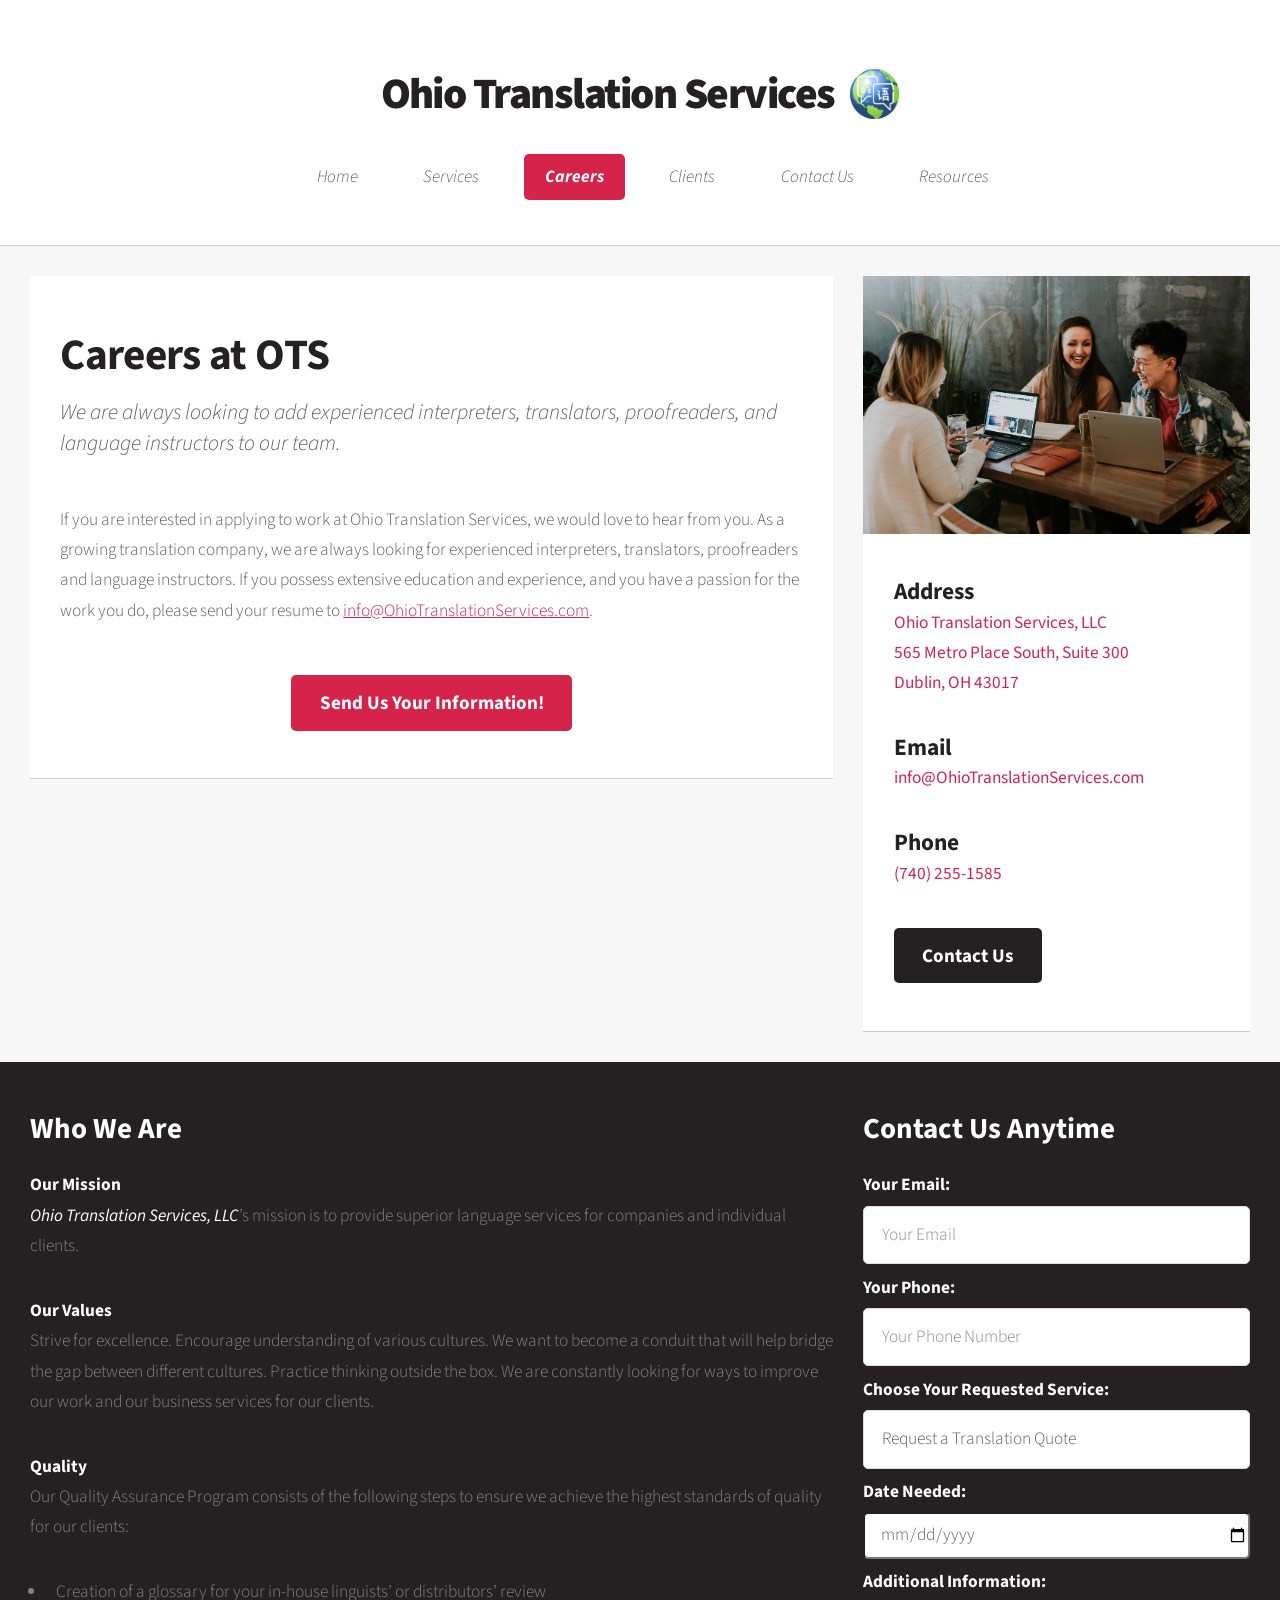
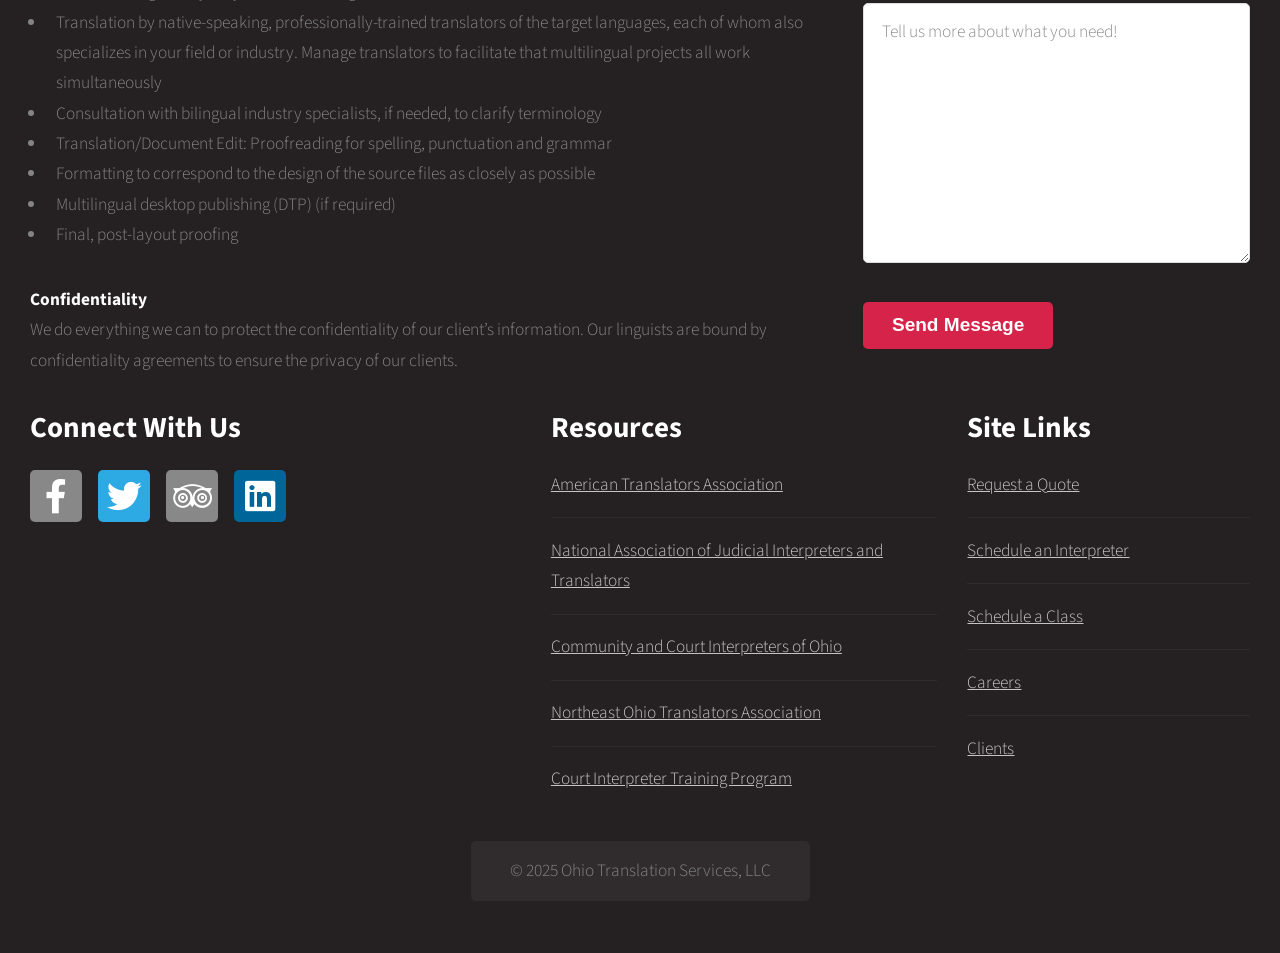
==== commit 35ba63d8: "dev: final changes for Prod deploy" ====
--- a/routes/careers.html
+++ b/routes/careers.html
@@ -98,7 +98,7 @@
               <!-- Content -->
               <article class="box post">
                 <header>
-                  <h2>Careers at MTS</h2>
+                  <h2>Careers at OTS</h2>
                   <p>
                     We are always looking to add experienced interpreters,
                     translators, proofreaders, and language instructors to our
@@ -106,7 +106,7 @@
                   </p>
                 </header>
                 <p>
-                  If you are interested in applying to work at Midwest
+                  If you are interested in applying to work at Ohio
                   Translation Services, we would love to hear from you. As a
                   growing translation company, we are always looking for
                   experienced interpreters, translators, proofreaders and
@@ -115,8 +115,8 @@
                   send your resume to
                   <a
                     style="word-wrap: break-word"
-                    href="mailto:info@midwesttranslationservices.com"
-                    >info@MidwestTranslationServices.com</a
+                    href="mailto:info@OhioTranslationServices.com"
+                    >info@OhioTranslationServices.com</a
                   >.
                 </p>
                 <div
@@ -129,7 +129,7 @@
                   "
                 >
                   <a
-                    href="mailto:info@midwesttranslationservices.com"
+                    href="mailto:info@OhioTranslationServices.com"
                     class="button"
                     ><span>Send Us Your Information!</span></a
                   >
@@ -148,18 +148,18 @@
                 <h3>Address</h3>
                 <p id="darkerContactSidebar">
                   <strong>
-                    <a href="https://goo.gl/maps/FKQurYZvGGLgiFtUA">
+                    <a href="https://maps.app.goo.gl/ynWoxktbr9Hhiirk8">
                       Ohio Translation Services, LLC<br />
-                      6844 Bardstown Rd, Unit #2125<br />
-                      Louisville, KY 40291</a
+                      565 Metro Place South, Suite 300<br />
+                      Dublin, OH 43017</a
                     ></strong
                   >
                 </p>
                 <h3>Email</h3>
                 <p id="darkerContactSidebar" style="word-wrap: break-word">
                   <strong>
-                    <a href="mailto:info@midwesttranslationservices.com"
-                      >info@MidwestTranslationServices.com</a
+                    <a href="mailto:info@OhioTranslationServices.com"
+                      >info@OhioTranslationServices.com</a
                     ></strong
                   >
                 </p>
@@ -350,14 +350,14 @@
                   <li>
                     <a
                       class="icon brands fa-tripadvisor"
-                      href="https://goo.gl/maps/FKQurYZvGGLgiFtUA"
+                      href="https://maps.app.goo.gl/ynWoxktbr9Hhiirk8"
                       ><span class="label">Google Maps</span></a
                     >
                   </li>
                   <li>
                     <a
                       class="icon brands fa-linkedin"
-                      href="https://www.linkedin.com/company/midwest-translation-services/"
+                      href="https://www.linkedin.com/company/ohio-translation-services-llc/"
                       ><span class="label">Linked In</span></a
                     >
                   </li>
@@ -429,7 +429,7 @@
               <!-- Copyright -->
               <div id="copyright">
                 <ul class="links">
-                  <li>&copy; 2021 Ohio Translation Services, LLC</li>
+                  <li>&copy; 2025 Ohio Translation Services, LLC</li>
                 </ul>
               </div>
             </div>
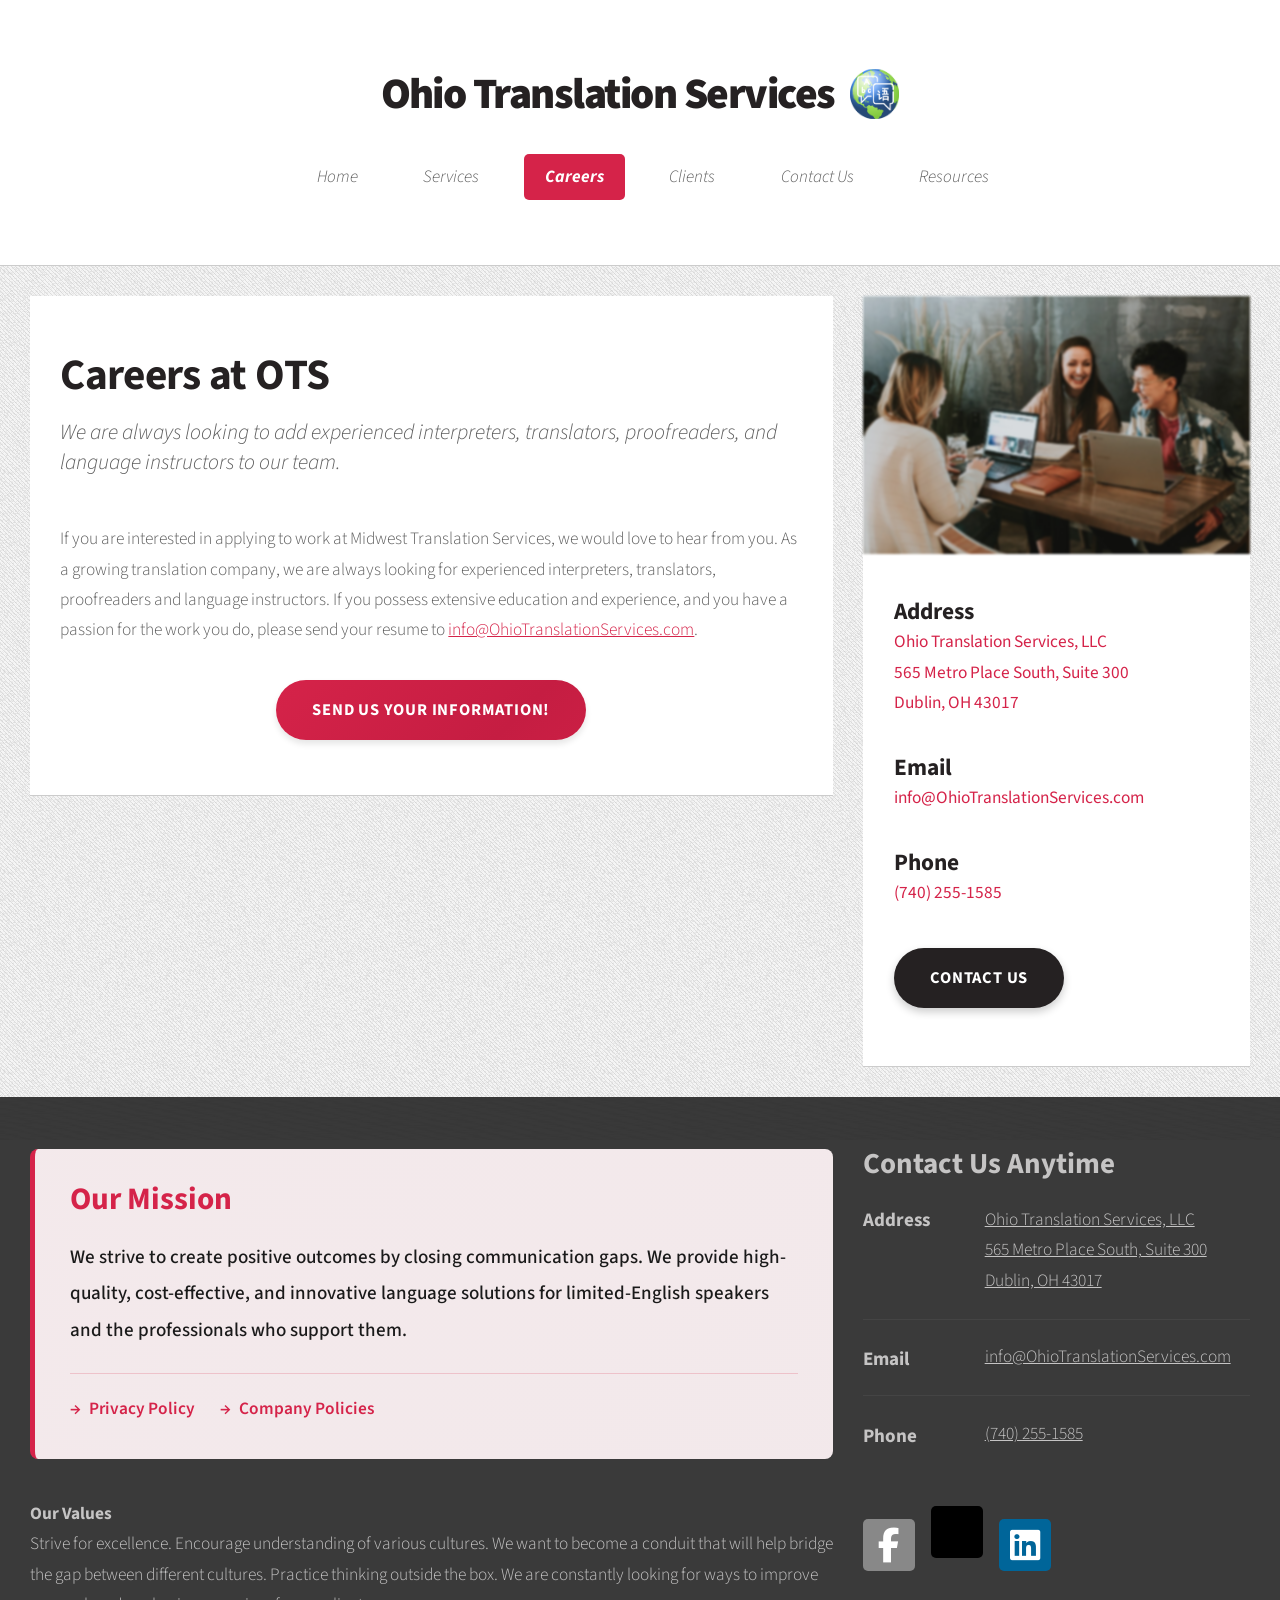
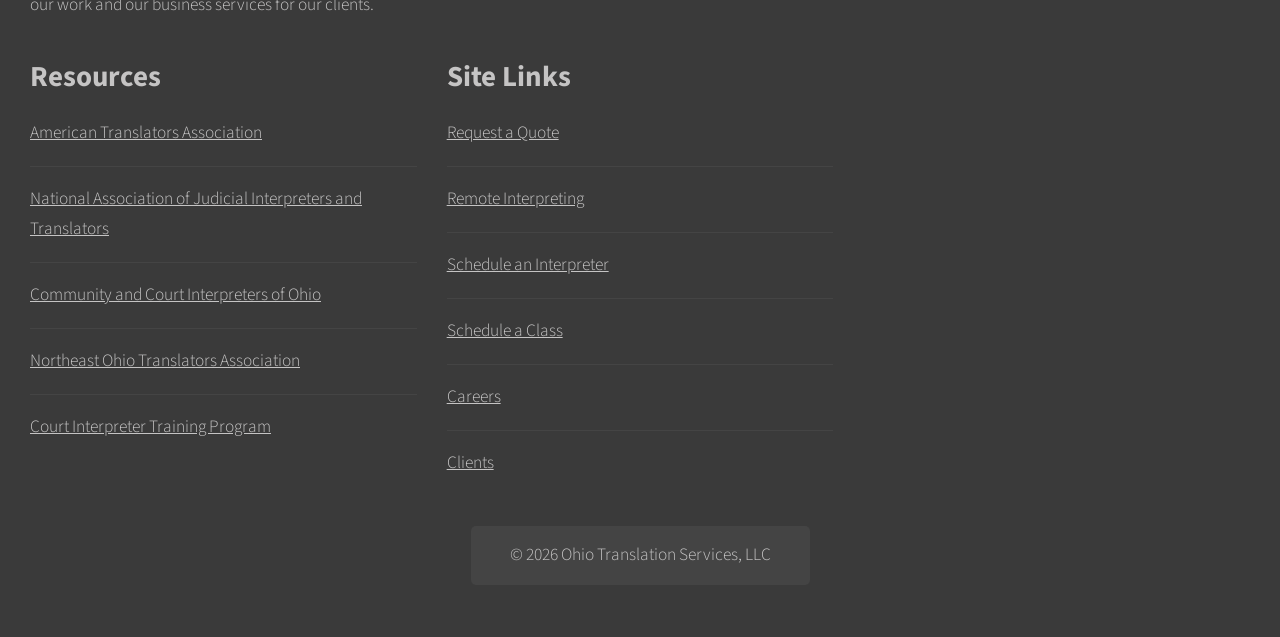
==== commit 7078f1ae: "dev: q1 2026 revamp - all changes finalized, tested, validated, and ready for Production" ====
--- a/routes/careers.html
+++ b/routes/careers.html
@@ -14,12 +14,16 @@
     />
     <meta
       name="keywords"
-      content="Court certified interpreters Louisville KY, court certified interpreters Indianapolis, certified translation Louisville KY, notarized document translation KY, Ohio Translation Services, best translation near me, best interpreter near me, request translator ohio, request interpreter kentucky, request translator kentucky, request interpreter ohio, request translator illinois, request interpreter illinois, indiana order translation services, order interpreter indiana, best interpreter, best translation, best translation services in the midwest, midwest translation, kentucky translation, tennessee translation, ohio translation"
+      content="Court certified interpreters Louisville KY, court certified interpreters Indianapolis, certified translation Louisville KY, notarized document translation KY, ohio translation services, best translation near me, best interpreter near me, request translator ohio, request interpreter kentucky, request translator kentucky, request interpreter ohio, request translator illinois, request interpreter illinois, indiana order translation services, order interpreter indiana, best interpreter, best translation, best translation services in the midwest, midwest translation, kentucky translation, tennessee translation, ohio translation"
     />
     <meta name="robots" content="index, follow" />
     <meta http-equiv="Content-Type" content="text/html; charset=utf-8" />
     <meta name="language" content="English" />
     <link rel="stylesheet" href="../assets/css/main.css" />
+    <link
+      rel="stylesheet"
+      href="https://cdnjs.cloudflare.com/ajax/libs/font-awesome/6.5.1/css/all.min.css"
+    />
     <link rel="icon" type="image/png" href="../images/favicon-32x32.png" />
     <link
       rel="shortcut icon"
@@ -61,13 +65,21 @@
               <a href="./translation.html">Services</a>
               <ul>
                 <li>
-                  <a href="./translation.html">Translators</a>
+                  <a href="./translation.html">Translation</a>
                   <ul>
                     <li><a href="./translation.html">Request a quote</a></li>
                   </ul>
                 </li>
                 <li>
-                  <a href="./interpreter.html">Interpreters</a>
+                  <a href="./remote-interpreting.html">Remote Interpreting</a>
+                  <ul>
+                    <li>
+                      <a href="./remote-interpreting.html">Schedule now</a>
+                    </li>
+                  </ul>
+                </li>
+                <li>
+                  <a href="./interpreter.html">In-Person Interpreting</a>
                   <ul>
                     <li>
                       <a href="./interpreter.html">Schedule an interpreter</a>
@@ -85,7 +97,14 @@
             <li class="current"><a href="./careers.html">Careers</a></li>
             <li><a href="./clients.html">Clients</a></li>
             <li><a href="./contact.html">Contact Us</a></li>
-            <li><a href="./resources.html">Resources</a></li>
+            <li>
+              <a href="./resources.html">Resources</a>
+              <ul>
+                <li><a href="./resources.html">Overview</a></li>
+                <li><a href="./privacy-policy.html">Privacy Policy</a></li>
+                <li><a href="./company-policies.html">Company Policies</a></li>
+              </ul>
+            </li>
           </ul>
         </nav>
       </section>
@@ -106,7 +125,7 @@
                   </p>
                 </header>
                 <p>
-                  If you are interested in applying to work at Ohio
+                  If you are interested in applying to work at Midwest
                   Translation Services, we would love to hear from you. As a
                   growing translation company, we are always looking for
                   experienced interpreters, translators, proofreaders and
@@ -115,7 +134,7 @@
                   send your resume to
                   <a
                     style="word-wrap: break-word"
-                    href="mailto:info@OhioTranslationServices.com"
+                    href="mailto:info@ohiotranslationservices.com"
                     >info@OhioTranslationServices.com</a
                   >.
                 </p>
@@ -129,7 +148,7 @@
                   "
                 >
                   <a
-                    href="mailto:info@OhioTranslationServices.com"
+                    href="mailto:info@ohiotranslationservices.com"
                     class="button"
                     ><span>Send Us Your Information!</span></a
                   >
@@ -158,7 +177,7 @@
                 <h3>Email</h3>
                 <p id="darkerContactSidebar" style="word-wrap: break-word">
                   <strong>
-                    <a href="mailto:info@OhioTranslationServices.com"
+                    <a href="mailto:info@ohiotranslationservices.com"
                       >info@OhioTranslationServices.com</a
                     ></strong
                   >
@@ -181,17 +200,89 @@
         <div class="container">
           <div class="row">
             <div class="col-8 col-12-medium">
+              <section
+                style="
+                  background-color: #f5f5f5;
+                  background: linear-gradient(
+                      135deg,
+                      rgba(213, 35, 73, 0.06) 0%,
+                      rgba(197, 29, 66, 0.06) 100%
+                    ),
+                    #f5f5f5;
+                  border-left: 5px solid #d52349;
+                  border-radius: 8px;
+                  padding: 35px;
+                  margin-bottom: 40px;
+                "
+              >
+                <header style="margin-bottom: 25px">
+                  <h2
+                    style="
+                      color: #d52349;
+                      font-size: 1.8em;
+                      margin: 0;
+                      font-weight: 700;
+                    "
+                  >
+                    Our Mission
+                  </h2>
+                </header>
+                <p
+                  style="
+                    font-size: 1.1em;
+                    line-height: 1.9;
+                    color: #1a1a1a;
+                    margin: 0;
+                    font-weight: 500;
+                  "
+                >
+                  We strive to create positive outcomes by closing communication
+                  gaps. We provide high-quality, cost-effective, and innovative
+                  language solutions for limited-English speakers and the
+                  professionals who support them.
+                </p>
+                <footer
+                  style="
+                    margin-top: 25px;
+                    padding-top: 20px;
+                    border-top: 1px solid rgba(213, 35, 73, 0.2);
+                    display: flex;
+                    gap: 25px;
+                    flex-wrap: wrap;
+                  "
+                >
+                  <a
+                    href="./privacy-policy.html"
+                    style="
+                      color: #d52349;
+                      text-decoration: none;
+                      font-weight: 600;
+                      display: inline-flex;
+                      align-items: center;
+                      gap: 8px;
+                      transition: all 0.3s;
+                    "
+                  >
+                    <span>→</span> Privacy Policy
+                  </a>
+                  <a
+                    href="./company-policies.html"
+                    style="
+                      color: #d52349;
+                      text-decoration: none;
+                      font-weight: 600;
+                      display: inline-flex;
+                      align-items: center;
+                      gap: 8px;
+                      transition: all 0.3s;
+                    "
+                  >
+                    <span>→</span> Company Policies
+                  </a>
+                </footer>
+              </section>
+
               <section>
-                <header>
-                  <h2 style="font-size: 29px">Who We Are</h2>
-                </header>
-                <h4>Our Mission</h4>
-                <p>
-                  <strong><em>Ohio Translation Services, LLC</em></strong
-                  >’s mission is to provide superior language services for
-                  companies and individual clients.
-                </p>
-
                 <h4>Our Values</h4>
                 <p>
                   Strive for excellence. Encourage understanding of various
@@ -200,48 +291,6 @@
                   the box. We are constantly looking for ways to improve our
                   work and our business services for our clients.
                 </p>
-                <h4>Quality</h4>
-
-                <p>
-                  Our Quality Assurance Program consists of the following steps
-                  to ensure we achieve the highest standards of quality for our
-                  clients:
-                </p>
-
-                <ul>
-                  <li>
-                    Creation of a glossary for your in-house linguists’ or
-                    distributors’ review
-                  </li>
-                  <li>
-                    Translation by native-speaking, professionally-trained
-                    translators of the target languages, each of whom also
-                    specializes in your field or industry. Manage translators to
-                    facilitate that multilingual projects all work
-                    simultaneously
-                  </li>
-                  <li>
-                    Consultation with bilingual industry specialists, if needed,
-                    to clarify terminology
-                  </li>
-                  <li>
-                    Translation/Document Edit: Proofreading for spelling,
-                    punctuation and grammar
-                  </li>
-                  <li>
-                    Formatting to correspond to the design of the source files
-                    as closely as possible
-                  </li>
-                  <li>Multilingual desktop publishing (DTP) (if required)</li>
-                  <li>Final, post-layout proofing</li>
-                </ul>
-                <h4>Confidentiality</h4>
-                <p>
-                  We do everything we can to protect the confidentiality of our
-                  client’s information. Our linguists are bound by
-                  confidentiality agreements to ensure the privacy of our
-                  clients.
-                </p>
               </section>
             </div>
             <div class="col-4 col-12-medium">
@@ -249,89 +298,30 @@
                 <header>
                   <h2 style="font-size: 29px">Contact Us Anytime</h2>
                 </header>
-                <form action="https://formspree.io/f/xleanznl" method="POST">
-                  <label>
-                    <h4>Your Email:</h4>
-                    <input
-                      style="margin-top: 5px"
-                      type="email"
-                      name="_replyto"
-                      placeholder="Your Email"
-                      required
-                    />
-                  </label>
-                  <label>
-                    <h4>Your Phone:</h4>
-                    <input
-                      style="margin-top: 5px"
-                      type="text"
-                      name="_contactPhone"
-                      placeholder="Your Phone Number"
-                      required
-                    />
-                  </label>
-                  <label>
-                    <h4>Choose Your Requested Service:</h4>
-                    <select
-                      style="margin-top: 5px"
-                      id="vehicle"
-                      name="_serviceRequested"
-                      required
-                    >
-                      <option value="Translation" name="_RequestTranslation">
-                        Request a Translation Quote
-                      </option>
-                      <option value="Interpreter" name="_ScheduleInterpreter">
-                        Schedule an Interpreter
-                      </option>
-                      <option value="Class" name="_ScheduleClass">
-                        Schedule a Class
-                      </option>
-                      <option value="Other" name="_OtherUnknownServiceNeeded">
-                        Other
-                      </option>
-                    </select>
-                  </label>
-                  <label>
-                    <h4>Date Needed:</h4>
-                    <input
-                      style="
-                        border-radius: 5px;
-                        width: 100%;
-                        padding: 5px 0px 5px 15px;
-                        margin-top: 5px;
-                        min-height: 2.5rem;
-                      "
-                      name="_DateNeeded"
-                      type="date"
-                    />
-                  </label>
-                  <label>
-                    <h4>Additional Information:</h4>
-                    <textarea
-                      style="margin-top: 5px"
-                      name="_UserMessage"
-                      placeholder="Tell us more about what you need!"
-                      required
-                    ></textarea>
-                  </label>
-                  <footer>
-                    <ul class="actions">
-                      <li>
-                        <button type="submit" class="button">
-                          Send Message
-                        </button>
-                      </li>
-                    </ul>
-                  </footer>
-                </form>
-              </section>
-            </div>
-            <div class="col-5 col-12-medium">
-              <section>
-                <header>
-                  <h2 style="font-size: 29px">Connect With Us</h2>
-                </header>
+                <ul class="contact">
+                  <li>
+                    <h3>Address</h3>
+                    <p>
+                      <a href="https://maps.app.goo.gl/ynWoxktbr9Hhiirk8">
+                        Ohio Translation Services, LLC<br />
+                        565 Metro Place South, Suite 300<br />
+                        Dublin, OH 43017</a
+                      >
+                    </p>
+                  </li>
+                  <li>
+                    <h3>Email</h3>
+                    <p style="word-wrap: break-word">
+                      <a href="mailto:info@ohiotranslationservices.com"
+                        >info@OhioTranslationServices.com</a
+                      >
+                    </p>
+                  </li>
+                  <li>
+                    <h3>Phone</h3>
+                    <p><a href="tel:7402551585">(740) 255-1585</a></p>
+                  </li>
+                </ul>
                 <ul class="social">
                   <li>
                     <a
@@ -342,23 +332,16 @@
                   </li>
                   <li>
                     <a
-                      class="icon brands fa-twitter"
+                      class="icon brands fa-x-twitter"
                       href="https://twitter.com/OhioTranslators"
-                      ><span class="label">Twitter</span></a
-                    >
-                  </li>
-                  <li>
-                    <a
-                      class="icon brands fa-tripadvisor"
-                      href="https://maps.app.goo.gl/ynWoxktbr9Hhiirk8"
-                      ><span class="label">Google Maps</span></a
+                      ><span class="label">X</span></a
                     >
                   </li>
                   <li>
                     <a
                       class="icon brands fa-linkedin"
-                      href="https://www.linkedin.com/company/ohio-translation-services-llc/"
-                      ><span class="label">Linked In</span></a
+                      href="https://www.linkedin.com/company/ohio-translation-services-llc"
+                      ><span class="label">LinkedIn</span></a
                     >
                   </li>
                 </ul>
@@ -400,36 +383,29 @@
                 </ul>
               </section>
             </div>
-            <div class="col-3 col-6-medium col-12-small">
+            <div class="col-4 col-6-medium col-12-small">
               <section>
                 <header>
                   <h2 style="font-size: 29px">Site Links</h2>
                 </header>
                 <ul class="divided">
-                  <li>
-                    <a href="./translation.html">Request a Quote</a>
+                  <li><a href="./translation.html">Request a Quote</a></li>
+                  <li>
+                    <a href="./remote-interpreting.html">Remote Interpreting</a>
                   </li>
                   <li>
                     <a href="./interpreter.html">Schedule an Interpreter</a>
                   </li>
-                  <li>
-                    <a href="./classes.html">Schedule a Class</a>
-                  </li>
-                  <li>
-                    <a href="./careers.html">Careers</a>
-                  </li>
-                  <li>
-                    <a href="./clients.html">Clients</a>
-                  </li>
+                  <li><a href="./classes.html">Schedule a Class</a></li>
+                  <li><a href="./careers.html">Careers</a></li>
+                  <li><a href="./clients.html">Clients</a></li>
                 </ul>
               </section>
             </div>
-
             <div class="col-12">
-              <!-- Copyright -->
               <div id="copyright">
                 <ul class="links">
-                  <li>&copy; 2025 Ohio Translation Services, LLC</li>
+                  <li>&copy; 2026 Ohio Translation Services, LLC</li>
                 </ul>
               </div>
             </div>
--- a/assets/css/main.css
+++ b/assets/css/main.css
@@ -167,8 +167,12 @@
 }
 
 body {
-  background: #252122;
-  background-image: url("images/bg02.png");
+  background-color: #3a3a3a;
+  background-image: url("images/bg.png");
+  background-attachment: fixed;
+  background-repeat: repeat;
+  background-position: 0 0;
+  background-size: auto;
 }
 
 body.is-preload *,
@@ -1534,6 +1538,10 @@
   color: #252122;
   font-weight: 400;
   margin: 0 0 0.5em 0;
+}
+
+#footer form label {
+  color: #c5c4c4;
 }
 
 form input[type="text"],
@@ -1557,7 +1565,9 @@
 form input[type="password"]:focus,
 form select:focus,
 form textarea:focus {
-  box-shadow: inset 0px 0px 1px 1px #43bff0;
+  box-shadow: inset 0px 0px 1px 1px #43bff0, 0 0 8px rgba(67, 191, 240, 0.3);
+  border-color: #43bff0;
+  outline: none;
 }
 
 form textarea {
@@ -1695,6 +1705,79 @@
 }
 
 /* Button */
+
+@keyframes shimmer {
+  0% {
+    background-position: -1000px 0;
+  }
+  100% {
+    background-position: 1000px 0;
+  }
+}
+
+@keyframes pearlescent-shimmer {
+  0% {
+    background-position: -2000px 0;
+    filter: brightness(1);
+  }
+  25% {
+    filter: brightness(1.1);
+  }
+  50% {
+    background-position: 0 0;
+    filter: brightness(1);
+  }
+  75% {
+    filter: brightness(1.1);
+  }
+  100% {
+    background-position: 2000px 0;
+    filter: brightness(1);
+  }
+}
+
+@keyframes pearlescent-shimmer-slow {
+  0% {
+    background-position: -2000px 0;
+    filter: brightness(1);
+  }
+  25% {
+    filter: brightness(1.1);
+  }
+  50% {
+    background-position: 0 0;
+    filter: brightness(1);
+  }
+  75% {
+    filter: brightness(1.1);
+  }
+  100% {
+    background-position: 2000px 0;
+    filter: brightness(1);
+  }
+}
+
+@keyframes pulse-glow {
+  0%,
+  100% {
+    box-shadow: 0 6px 16px rgba(213, 35, 73, 0.3), 0 2px 4px rgba(0, 0, 0, 0.1);
+  }
+  50% {
+    box-shadow: 0 8px 24px rgba(213, 35, 73, 0.5), 0 4px 8px rgba(0, 0, 0, 0.15);
+  }
+}
+
+@keyframes epic-pulse {
+  0%,
+  100% {
+    box-shadow: 0 8px 24px rgba(213, 35, 73, 0.4),
+      0 4px 8px rgba(213, 35, 73, 0.2), inset 0 1px 0 rgba(255, 255, 255, 0.3);
+  }
+  50% {
+    box-shadow: 0 16px 40px rgba(213, 35, 73, 0.6),
+      0 8px 16px rgba(213, 35, 73, 0.3), inset 0 1px 0 rgba(255, 255, 255, 0.5);
+  }
+}
 
 input[type="button"],
 input[type="submit"],
@@ -1706,18 +1789,34 @@
   text-decoration: none;
   cursor: pointer;
   border: 0;
-  border-radius: 5px;
-  background: #d52349;
+  border-radius: 50px;
+  background: linear-gradient(
+    135deg,
+    #d52349 0%,
+    #c51d42 25%,
+    #d52349 50%,
+    #b01838 75%,
+    #d52349 100%
+  );
+  background-size: 300% 300%;
   color: #fff !important;
   font-weight: 700;
   outline: 0;
-  font-size: 1.1em;
-  padding: 0.65em 1.5em 0.65em 1.5em;
+  font-size: 0.95em;
+  padding: 0.9em 2.2em 0.9em 2.2em;
   text-align: center;
-  -moz-transition: background-color 0.25s ease-in-out;
-  -webkit-transition: background-color 0.25s ease-in-out;
-  -ms-transition: background-color 0.25s ease-in-out;
-  transition: background-color 0.25s ease-in-out;
+  -moz-transition: all 0.5s cubic-bezier(0.34, 1.56, 0.64, 1);
+  -webkit-transition: all 0.5s cubic-bezier(0.34, 1.56, 0.64, 1);
+  -ms-transition: all 0.5s cubic-bezier(0.34, 1.56, 0.64, 1);
+  transition: all 0.5s cubic-bezier(0.34, 1.56, 0.64, 1);
+  box-shadow: 0 6px 16px rgba(213, 35, 73, 0.3), 0 2px 4px rgba(0, 0, 0, 0.1),
+    inset 0 1px 0 rgba(255, 255, 255, 0.2);
+  letter-spacing: 0.8px;
+  position: relative;
+  overflow: hidden;
+  text-transform: uppercase;
+  font-size: 0.95em;
+  animation: pulse-glow 2.5s ease-in-out infinite;
 }
 
 .buttonTY {
@@ -1747,7 +1846,11 @@
 input[type="reset"]:hover,
 button:hover,
 .button:hover {
-  background: #e53359;
+  background: linear-gradient(-135deg, #b01838 0%, #c51d42 50%, #d52349 100%);
+  background-size: 200% 200%;
+  box-shadow: 0 14px 32px rgba(213, 35, 73, 0.5), 0 6px 12px rgba(0, 0, 0, 0.25);
+  transform: translateY(-5px);
+  letter-spacing: 1.2px;
 }
 
 input[type="button"]:active,
@@ -1755,7 +1858,10 @@
 input[type="reset"]:active,
 button:active,
 .button:active {
-  background: #c51349;
+  background: linear-gradient(135deg, #8a1230 0%, #b01838 100%);
+  box-shadow: 0 4px 8px rgba(213, 35, 73, 0.25),
+    inset 0 3px 6px rgba(0, 0, 0, 0.15);
+  transform: translateY(-2px);
 }
 
 input[type="button"].alt,
@@ -1764,6 +1870,7 @@
 button.alt,
 .button.alt {
   background: #252122;
+  box-shadow: 0 4px 8px rgba(0, 0, 0, 0.2);
 }
 
 input[type="button"].alt:hover,
@@ -1772,6 +1879,8 @@
 button.alt:hover,
 .button.alt:hover {
   background: #353132;
+  box-shadow: 0 8px 16px rgba(0, 0, 0, 0.3);
+  transform: translateY(-2px);
 }
 
 input[type="button"].alt:active,
@@ -1780,6 +1889,81 @@
 button.alt:active,
 .button.alt:active {
   background: #151112;
+}
+
+/* Epic CTA Button Styling */
+#orderButtonCTA {
+  -webkit-appearance: none;
+  display: inline-flex;
+  align-items: center;
+  text-decoration: none;
+  cursor: pointer;
+  border: 0;
+  border-radius: 50px;
+  background: linear-gradient(
+    90deg,
+    #d52349 0%,
+    #c51d42 15%,
+    #d52349 30%,
+    #b01838 45%,
+    #c51d42 60%,
+    #d52349 75%,
+    #b01838 90%,
+    #d52349 100%
+  );
+  background-size: 400% 100%;
+  color: #fff !important;
+  font-weight: 700;
+  outline: 0;
+  font-size: 1.15em;
+  padding: 1.2em 3em 1.2em 3em;
+  text-align: center;
+  -moz-transition: all 0.6s cubic-bezier(0.34, 1.56, 0.64, 1);
+  -webkit-transition: all 0.6s cubic-bezier(0.34, 1.56, 0.64, 1);
+  -ms-transition: all 0.6s cubic-bezier(0.34, 1.56, 0.64, 1);
+  transition: all 0.6s cubic-bezier(0.34, 1.56, 0.64, 1);
+  box-shadow: 0 10px 32px rgba(213, 35, 73, 0.4),
+    0 6px 16px rgba(213, 35, 73, 0.2), inset 0 1px 0 rgba(255, 255, 255, 0.3);
+  letter-spacing: 1px;
+  position: relative;
+  overflow: hidden;
+  text-transform: uppercase;
+  animation: pearlescent-shimmer-slow 8s ease-in-out infinite,
+    epic-pulse 2.5s ease-in-out infinite;
+  gap: 12px;
+  white-space: nowrap;
+}
+
+#orderButtonCTA:hover {
+  background: linear-gradient(
+    -90deg,
+    #b01838 0%,
+    #d52349 15%,
+    #c51d42 30%,
+    #d52349 45%,
+    #b01838 60%,
+    #c51d42 75%,
+    #d52349 90%,
+    #b01838 100%
+  );
+  background-size: 400% 100%;
+  box-shadow: 0 18px 48px rgba(213, 35, 73, 0.6),
+    0 10px 24px rgba(213, 35, 73, 0.4), inset 0 2px 1px rgba(255, 255, 255, 0.4);
+  transform: translateY(-6px) scale(1.05);
+}
+
+#orderButtonCTA:active {
+  background: linear-gradient(
+    90deg,
+    #8a1230 0%,
+    #c51d42 25%,
+    #b01838 50%,
+    #c51d42 75%,
+    #8a1230 100%
+  );
+  box-shadow: 0 6px 16px rgba(213, 35, 73, 0.35),
+    inset 0 4px 8px rgba(0, 0, 0, 0.15), inset 0 1px 0 rgba(255, 255, 255, 0.2);
+  transform: translateY(-3px);
 }
 
 input[type="button"].icon:before,
@@ -2063,6 +2247,16 @@
   background: #3dbaf4;
 }
 
+ul.social li a.fa-x-twitter,
+ul.social li a.fa-square-x-twitter {
+  background: #000000;
+}
+
+ul.social li a.fa-x-twitter:hover,
+ul.social li a.fa-square-x-twitter:hover {
+  background: #333333;
+}
+
 ul.social li a.fa-dribbble {
   background: #c4376b;
 }
@@ -2296,9 +2490,22 @@
 /* Banner */
 
 #banner {
-  background: #cce8f4 url("../../images/key_note.png");
+  background: linear-gradient(
+      135deg,
+      rgba(184, 134, 11, 0.15) 0%,
+      rgba(218, 165, 32, 0.1) 25%,
+      rgba(255, 215, 0, 0.08) 50%,
+      rgba(184, 134, 11, 0.12) 75%,
+      rgba(139, 90, 43, 0.18) 100%
+    ),
+    linear-gradient(
+      45deg,
+      rgba(255, 248, 220, 0.3) 0%,
+      rgba(255, 250, 240, 0.2) 100%
+    ),
+    url("../../images/key_note.png");
   background-position: center;
-  background-size: auto;
+  background-size: cover;
   background-repeat: no-repeat;
   text-align: center;
   position: relative;
@@ -2306,11 +2513,35 @@
   margin: 4em 0 0 0;
 }
 
+#banner::before {
+  content: "";
+  position: absolute;
+  top: 0;
+  left: 0;
+  right: 0;
+  bottom: 0;
+  background: radial-gradient(
+      ellipse at 30% 20%,
+      rgba(255, 215, 0, 0.1) 0%,
+      transparent 50%
+    ),
+    radial-gradient(
+      ellipse at 70% 80%,
+      rgba(218, 165, 32, 0.08) 0%,
+      transparent 50%
+    );
+  pointer-events: none;
+}
+
 #banner header {
-  background-color: rgba(34, 30, 31, 0.9);
+  background-color: rgba(34, 30, 31, 0.92);
   display: inline-block;
   padding: 2.5em 5em;
-  border-radius: 5px;
+  border-radius: 8px;
+  position: relative;
+  z-index: 1;
+  box-shadow: 0 8px 32px rgba(0, 0, 0, 0.3);
+  border: 1px solid rgba(218, 165, 32, 0.2);
 }
 
 #banner header h3 {
@@ -2318,14 +2549,16 @@
   font-weight: 700;
   font-size: 2em;
   margin: 0 0 0.65em 0;
+  text-shadow: 0 2px 4px rgba(0, 0, 0, 0.3);
 }
 
 #banner header p {
-  color: #d52349;
+  color: #daa520;
   padding: 0;
   font-style: normal;
   margin: 0;
   font-size: 1.5em;
+  font-weight: 600;
 }
 
 #bannerTY {
@@ -2361,11 +2594,34 @@
 }
 
 #orderButton {
-  padding-top: 15px;
+  margin-top: 15px;
+  margin-bottom: 7px;
+  text-align: center;
 }
 
 #orderButton h3:hover {
   color: #dcdcdc !important;
+}
+
+#orderButtonCTA {
+  display: inline-flex;
+  align-items: center;
+  justify-content: center;
+  background-color: #d52349;
+  color: white;
+  font-size: 1.25rem;
+  font-weight: 600;
+  text-decoration: none;
+  padding: 14px 24px;
+  border-radius: 6px;
+  box-shadow: 0 4px 12px rgba(0, 0, 0, 0.2);
+  transition: background-color 0.2s ease, transform 0.2s ease;
+}
+
+#orderButtonCTA:hover {
+  background-color: #b71c3c;
+  transform: translateY(-2px);
+  text-decoration: none;
 }
 
 #synopsisParagraph {
@@ -2403,6 +2659,20 @@
   }
   #orderButton {
     padding-top: 15px;
+    padding-left: 10px;
+    padding-right: 10px;
+  }
+  #orderButtonCTA {
+    font-size: 1rem;
+    padding: 12px 16px;
+    white-space: normal;
+    word-wrap: break-word;
+    flex-wrap: nowrap;
+    gap: 6px;
+  }
+  #orderButtonCTA img {
+    display: inline;
+    flex-shrink: 0;
   }
   #banner {
     background-position: initial;
@@ -2422,6 +2692,11 @@
   }
 }
 
+#sideImageContact .image.featured img {
+  filter: blur(1px);
+  opacity: 0.95;
+}
+
 @media screen and (max-width: 1080px) {
   #synopsisParagraph {
     padding: 4px;
@@ -2441,6 +2716,7 @@
 #intro {
   text-align: center;
   overflow: hidden;
+  background-color: transparent;
 }
 
 #intro section {
@@ -2499,7 +2775,7 @@
 
 #main {
   position: relative;
-  background: #f7f7f7 url("images/bg02.png");
+  background: #f7f7f7 url("images/bg.png");
   padding: 4em 0 4em 0;
 }
 
@@ -2509,22 +2785,23 @@
   top: 0;
   left: 0;
   width: 100%;
-  background: url("images/bg01.png");
+  background: url("images/bg.png");
   background-size: 100% 100%;
   z-index: 0;
   opacity: 0.1;
 }
 
 #main .major h2 {
-  background: #f7f7f7 url("images/bg02.png");
+  background: #f7f7f7 url("images/bg.png");
 }
 
 /* Footer */
 
 #footer {
   position: relative;
-  color: #858484;
+  color: #c5c4c4;
   padding: 4em 0;
+  background: transparent;
 }
 
 #footer:before {
@@ -2533,7 +2810,7 @@
   top: 0;
   left: 0;
   width: 100%;
-  background: url("images/bg01.png");
+  background: url("images/bg.png");
   background-size: 100% 100%;
   z-index: 0;
   opacity: 0.5;
@@ -2880,7 +3157,7 @@
     width: 275px;
     z-index: 10002;
     color: #858484;
-    background-image: url("images/bg02.png");
+    background-image: url("images/bg.png");
     box-shadow: inset -3px 0px 5px 0px rgba(0, 0, 0, 0.35);
   }
 
@@ -3250,3 +3527,394 @@
     padding: 0px 15px 0px 15px;
   }
 }
+
+/* =====================================================
+   CONVERSION & SALES OPTIMIZATION STYLES
+   ===================================================== */
+
+/* Enhanced CTA Buttons */
+.button {
+  transition: all 0.3s ease;
+  box-shadow: 0 4px 6px rgba(0, 0, 0, 0.1);
+}
+
+.button:hover {
+  transform: translateY(-2px);
+  box-shadow: 0 6px 12px rgba(0, 0, 0, 0.15);
+}
+
+.button.large {
+  font-weight: 600;
+  letter-spacing: 0.5px;
+}
+
+/* Trust Signals Enhancement */
+.specialImagesHolderHomePage img,
+.specialImagesHolderResourcesPage img {
+  transition: transform 0.3s ease;
+  filter: grayscale(0%);
+}
+
+.specialImagesHolderHomePage img:hover,
+.specialImagesHolderResourcesPage img:hover {
+  transform: scale(1.05);
+}
+
+/* Footer Enhancement - Keep original dark background */
+/* Removed light gradient override to maintain original dark footer styling */
+
+#footer h2,
+#footer h3,
+#footer h4 {
+  color: inherit;
+}
+
+#footer a {
+  transition: color 0.2s ease;
+}
+
+#footer ul.divided li a:hover {
+  color: #d52349;
+  padding-left: 5px;
+}
+
+/* Contact Form Enhancement */
+#footer form input,
+#footer form textarea,
+#footer form select {
+  transition: border-color 0.2s ease, box-shadow 0.2s ease;
+}
+
+#footer form input:focus,
+#footer form textarea:focus,
+#footer form select:focus {
+  border-color: #d52349;
+  box-shadow: 0 0 0 3px rgba(213, 35, 73, 0.1);
+}
+
+/* Social Icons Enhancement */
+ul.social li a {
+  transition: all 0.3s ease;
+}
+
+ul.social li a:hover {
+  transform: translateY(-3px);
+  box-shadow: 0 4px 12px rgba(0, 0, 0, 0.2);
+}
+
+/* Service Cards Enhancement */
+section.last i.icon.featured,
+section i.icon.featured {
+  transition: transform 0.3s ease;
+}
+
+section:hover i.icon.featured {
+  transform: scale(1.1);
+}
+
+/* Header Navigation Enhancement */
+#nav > ul > li > a {
+  transition: all 0.2s ease;
+}
+
+/* Remote Interpreting Banner Enhancement */
+.remoteBannerStyles {
+  animation: subtle-pulse 3s ease-in-out infinite;
+}
+
+@keyframes subtle-pulse {
+  0%,
+  100% {
+    box-shadow: 0 4px 15px rgba(213, 35, 73, 0.1);
+  }
+  50% {
+    box-shadow: 0 4px 20px rgba(213, 35, 73, 0.2);
+  }
+}
+
+/* Urgency/Scarcity Enhancement for CTA */
+.button.special {
+  background: linear-gradient(135deg, #d52349 0%, #b31d3d 100%);
+  position: relative;
+  overflow: hidden;
+}
+
+.button.special::before {
+  content: "";
+  position: absolute;
+  top: 0;
+  left: -100%;
+  width: 100%;
+  height: 100%;
+  background: linear-gradient(
+    90deg,
+    transparent,
+    rgba(255, 255, 255, 0.2),
+    transparent
+  );
+  transition: left 0.5s ease;
+}
+
+.button.special:hover::before {
+  left: 100%;
+}
+
+/* Accessibility Improvements */
+a:focus,
+button:focus,
+input:focus,
+select:focus,
+textarea:focus {
+  outline: 2px solid #d52349;
+  outline-offset: 2px;
+}
+
+/* Loading Performance - Reduce CLS */
+img {
+  max-width: 100%;
+  height: auto;
+}
+
+/* Print Styles */
+@media print {
+  #header,
+  #nav,
+  .button,
+  ul.social,
+  form {
+    display: none !important;
+  }
+
+  #footer {
+    background: white !important;
+  }
+}
+
+/* =====================================================
+   ENHANCED NAVIGATION HOVER STATES
+   ===================================================== */
+
+/* Make nav item hover states more visible */
+#nav > ul > li:hover > a {
+  background: #e8e8e8 !important;
+  color: #333 !important;
+  box-shadow: 0 2px 4px rgba(0, 0, 0, 0.05);
+}
+
+#nav > ul > li > a:hover {
+  background: #e8e8e8 !important;
+  color: #333 !important;
+  box-shadow: 0 2px 4px rgba(0, 0, 0, 0.05);
+}
+
+/* All nav tabs have consistent hover states now */
+
+/* Dropdown items hover enhancement */
+.dropotron li:hover > a,
+.dropotron li:hover > span {
+  color: #fff !important;
+  background: rgba(255, 255, 255, 0.1);
+  padding-left: 0.5em;
+}
+
+/* =====================================================
+   ADDITIONAL PERFORMANCE & CONVERSION OPTIMIZATIONS
+   ===================================================== */
+
+/* Lazy load images optimization */
+img[loading="lazy"] {
+  opacity: 0;
+  transition: opacity 0.3s ease-in;
+}
+
+img[loading="lazy"].loaded {
+  opacity: 1;
+}
+
+/* Enhanced CTA visibility on mobile */
+@media screen and (max-width: 736px) {
+  .button {
+    font-size: 1.1em;
+    padding: 0.9em 2em;
+    display: inline-block;
+    width: auto;
+    min-width: 200px;
+  }
+
+  .button.large {
+    width: 100%;
+    max-width: 400px;
+  }
+}
+
+/* Improve form field visibility and conversion */
+input[type="text"],
+input[type="email"],
+input[type="tel"],
+textarea,
+select {
+  font-size: 16px; /* Prevents zoom on iOS */
+  border: 2px solid #e0e0e0;
+  transition: all 0.3s ease;
+}
+
+input[type="text"]:focus,
+input[type="email"]:focus,
+input[type="tel"]:focus,
+textarea:focus,
+select:focus {
+  border-color: #d52349;
+  box-shadow: 0 0 0 3px rgba(213, 35, 73, 0.1);
+  outline: none;
+}
+
+/* Trust indicators enhancement */
+.specialImagesHolderHomePage,
+.specialImagesHolderResourcesPage {
+  position: relative;
+}
+
+.specialImagesHolderHomePage::after,
+.specialImagesHolderResourcesPage::after {
+  content: "Trusted by leading organizations";
+  position: absolute;
+  bottom: -30px;
+  left: 50%;
+  transform: translateX(-50%);
+  font-size: 0.85em;
+  color: #666;
+  font-style: italic;
+  white-space: nowrap;
+}
+
+/* Social proof enhancement */
+ul.social li a {
+  position: relative;
+}
+
+ul.social li a::after {
+  content: "";
+  position: absolute;
+  bottom: -5px;
+  left: 50%;
+  transform: translateX(-50%);
+  width: 0;
+  height: 2px;
+  background: currentColor;
+  transition: width 0.3s ease;
+}
+
+ul.social li a:hover::after {
+  width: 80%;
+}
+
+/* Sticky CTA on scroll (conversion optimization) */
+@media screen and (min-width: 737px) {
+  .button.large {
+    position: relative;
+    z-index: 10;
+  }
+}
+
+/* Reduce page load shift */
+#header {
+  min-height: 150px;
+}
+
+#nav {
+  min-height: 50px;
+}
+
+/* Performance: GPU acceleration for animations */
+.button,
+ul.social li a,
+.specialImagesHolderHomePage img,
+.specialImagesHolderResourcesPage img {
+  will-change: transform;
+  transform: translateZ(0);
+}
+
+/* Accessibility: Better focus indicators for keyboard navigation */
+a:focus-visible,
+button:focus-visible,
+input:focus-visible,
+select:focus-visible,
+textarea:focus-visible {
+  outline: 3px solid #d52349;
+  outline-offset: 3px;
+  box-shadow: 0 0 0 5px rgba(213, 35, 73, 0.1);
+}
+
+/* High contrast mode support */
+@media (prefers-contrast: high) {
+  .button {
+    border: 2px solid currentColor;
+  }
+
+  #nav > ul > li > a:hover {
+    border: 2px solid #333;
+  }
+}
+
+/* Reduced motion support */
+@media (prefers-reduced-motion: reduce) {
+  *,
+  *::before,
+  *::after {
+    animation-duration: 0.01ms !important;
+    animation-iteration-count: 1 !important;
+    transition-duration: 0.01ms !important;
+  }
+
+  .remoteBannerStyles {
+    animation: none !important;
+  }
+}
+
+/* Print optimization */
+@media print {
+  .button,
+  #nav,
+  ul.social,
+  form {
+    display: none !important;
+  }
+
+  a[href^="http"]:after {
+    content: " (" attr(href) ")";
+    font-size: 0.8em;
+  }
+
+  a[href^="mailto:"]:after {
+    content: " (" attr(href) ")";
+  }
+}
+
+/* Conversion optimization: Urgency indicators */
+.button.special {
+  position: relative;
+  animation: pulse-glow 2s ease-in-out infinite;
+}
+
+@keyframes pulse-glow {
+  0%,
+  100% {
+    box-shadow: 0 4px 6px rgba(0, 0, 0, 0.1);
+  }
+  50% {
+    box-shadow: 0 6px 15px rgba(213, 35, 73, 0.4);
+  }
+}
+
+/* Mobile optimization: Larger tap targets */
+@media screen and (max-width: 736px) {
+  #nav > ul > li > a,
+  .button,
+  ul.social li a {
+    min-height: 44px;
+    min-width: 44px;
+    display: inline-flex;
+    align-items: center;
+    justify-content: center;
+  }
+}
